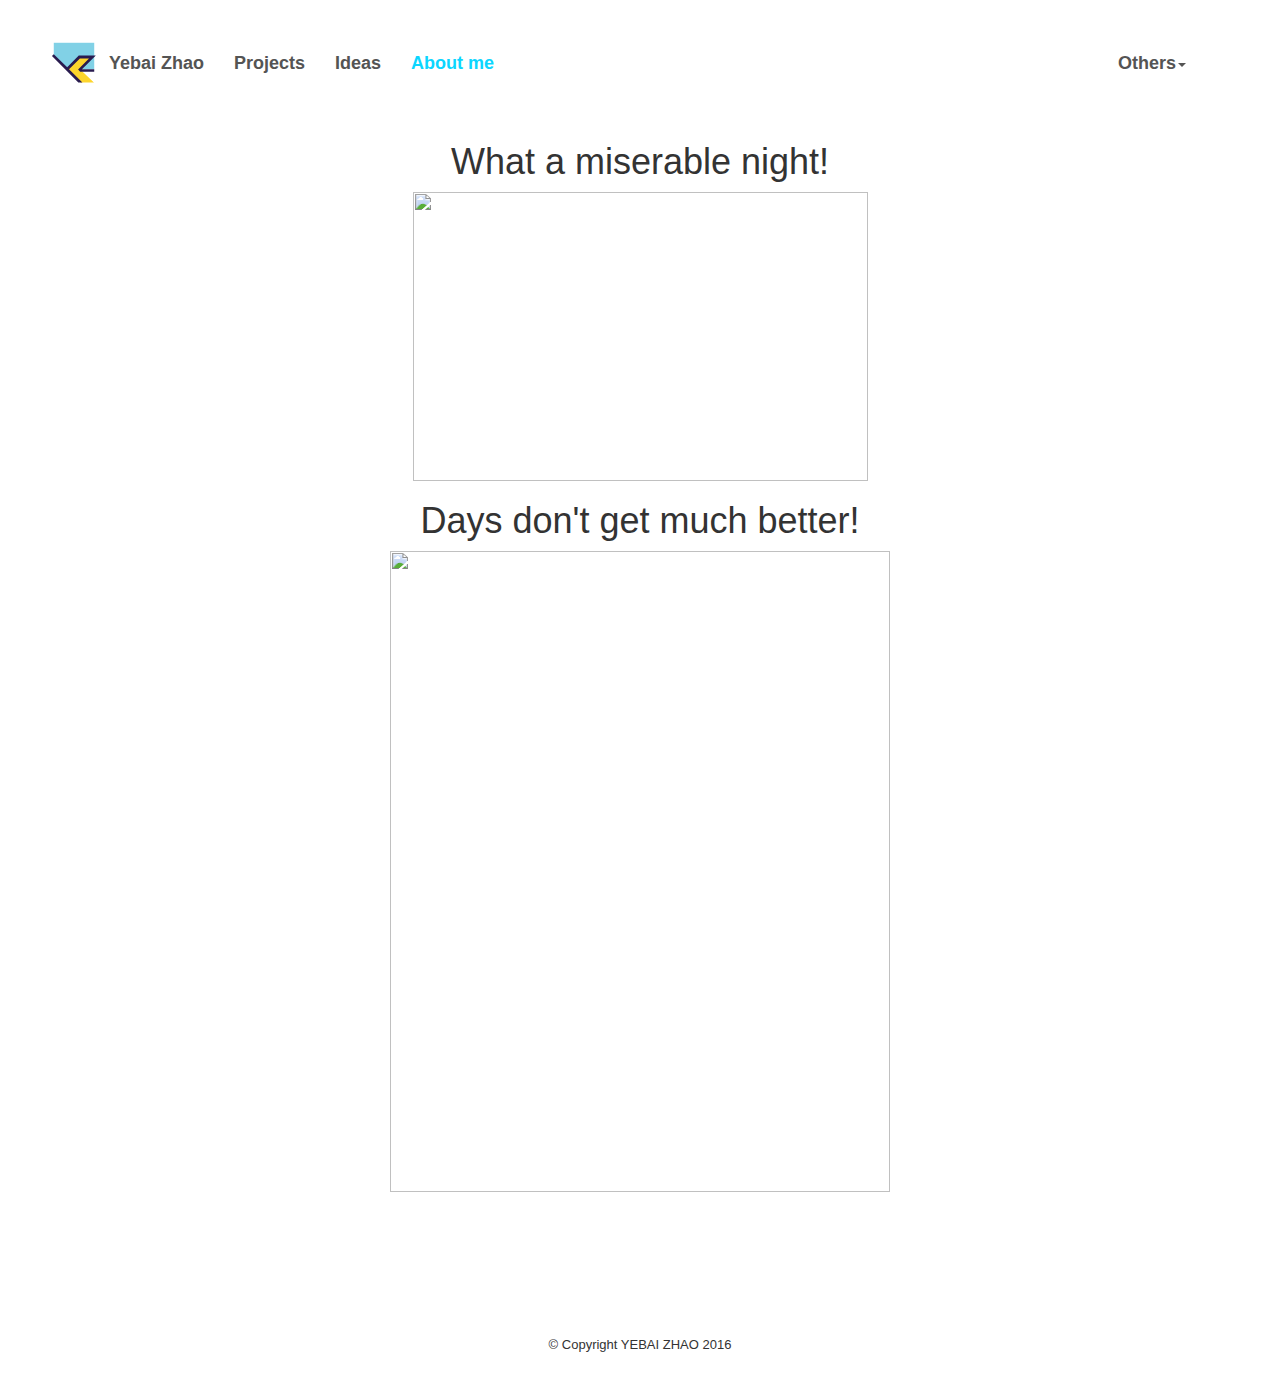
==== about.html @ ab5c1b92 "Update 4" ====
<!doctype html>
<html>
<head>
<meta charset="utf-8">
<meta http-equiv="X-UA-Compatible" content="IE=edge">
<meta name="viewport" content="width=device-width, initial-scale=1.0">
<title>Yebai - About</title>
<link rel="icon" href="images/icons/favicon.ico" />
<link href="css/bootstrap.css" rel="stylesheet" type="text/css">
<link href="css/styles_yz.css" rel="stylesheet" type="text/css">
<!-- HTML5 shim and Respond.js for IE8 support of HTML5 elements and media queries -->
<!-- WARNING: Respond.js doesn't work if you view the page via file:// -->
<!--[if lt IE 9]>
<script src="https://oss.maxcdn.com/html5shiv/3.7.2/html5shiv.min.js"></script>
<script src="https://oss.maxcdn.com/respond/1.4.2/respond.min.js"></script>
<![endif]-->
</head>

<body>
	<div> 
    	<div class="container-fluid" id="wrapper">
      	<nav class="navbar navbar-default">
  <div class="container-fluid">
    <!-- Brand and toggle get grouped for better mobile display -->
    <div class="navbar-header">
      <button type="button" class="navbar-toggle collapsed" data-toggle="collapse" data-target="#defaultNavbar1" aria-expanded="false"><span class="sr-only">Toggle navigation</span><span class="icon-bar"></span><span class="icon-bar"></span><span class="icon-bar"></span></button>
      <a class="navbar-brand" href="index.html">Yebai Zhao</a></div>
      
      
    <!-- Collect the nav links, forms, and other content for toggling -->
    <div class="collapse navbar-collapse" id="defaultNavbar1">
      <ul class="nav navbar-nav">
        <li><a href="projects.html">Projects</a></li>
        <li><a href="ideas.html">Ideas</a></li>
        <li class="active"><a href="about.html">About me</a></li>
        
      </ul>
	  <ul class="nav navbar-nav navbar-right">
        <li class="dropdown"><a href="#" class="dropdown-toggle" data-toggle="dropdown" role="button" aria-haspopup="true" aria-expanded="false">Others<span class="caret"></span></a>
          <ul class="dropdown-menu">
            <li><a href="#">Action</a></li>
            <li><a href="#">Another action</a></li>
            <li><a href="#">Something else here</a></li>
            <li role="separator" class="divider"></li>
            <li><a href="#">Separated link</a></li>
            <li role="separator" class="divider"></li>
            <li><a href="#">One more separated link</a></li>
          </ul>
        </li>
      </ul>
    </div>
    <!-- /.navbar-collapse -->
  </div>
  <!-- /.container-fluid -->
</nav>
        <article id="main">
        <h1>What a miserable night!</h1>
          <img src="images/ihavenoidea.jpg" width="455" height="289" alt=""/> 
          <p></p>
        <h1>Days don't get much better!</h1>
       	  <img src="images/why_it_works.jpg" width="500" height="641" alt=""/> </article>
      </div>
    </div>

<footer id="footer">&copy; Copyright YEBAI ZHAO	2016</footer>
<script src="js/jquery-1.11.3.min.js"></script>
<script src="js/bootstrap.js"></script>
</body>
</html>
---- css/styles_yz.css ----
@charset "UTF-8";
body{
	font-family:Gotham, "Helvetica Neue", Helvetica, Arial, sans-serif;
	font-size:large;
}
#wrapper {
	padding: 0 0 0 0;
}
#wrapper .navbar.navbar-default {
	font-weight: bolder;
}
.navbar, .navbar-default{/*other links on navbar*/
	padding: 3% 5% 0% 5%;
	border-width: 0px;
	border-radius: 0px;
	margin-bottom: 0px;
	background-color: #FFFFFF;
}
/*twbscolor generated code//////////////////////////////////////////////*/
.navbar-default {
  background-color: #ffffff;
  border-color: #ffffff;
}
.navbar-default .navbar-brand {
  color: #545454;
}
.navbar-default .navbar-brand:hover,
.navbar-default .navbar-brand:focus {
  color: #0BD6FF;
}
.navbar-default .navbar-text {
  color: #545454;
}
.navbar-default .navbar-nav > li > a {
  color: #545454;
}
.navbar-default .navbar-nav > li > a:hover,
.navbar-default .navbar-nav > li > a:focus {
  color: #0BD6FF;
}
.navbar-default .navbar-nav > li > .dropdown-menu {
  background-color: #ffffff;
}
.navbar-default .navbar-nav > li > .dropdown-menu > li > a {
  color: #545454;
}
.navbar-default .navbar-nav > li > .dropdown-menu > li > a:hover,
.navbar-default .navbar-nav > li > .dropdown-menu > li > a:focus {
  color: #0BD6FF;
  background-color: #ffffff;
}
.navbar-default .navbar-nav > li > .dropdown-menu > li > .divider {
  background-color: #ffffff;
}
.navbar-default .navbar-nav .open .dropdown-menu > .active > a,
.navbar-default .navbar-nav .open .dropdown-menu > .active > a:hover,
.navbar-default .navbar-nav .open .dropdown-menu > .active > a:focus {
  color: #0BD6FF;
  background-color: #ffffff;
}
.navbar-default .navbar-nav > .active > a,
.navbar-default .navbar-nav > .active > a:hover,
.navbar-default .navbar-nav > .active > a:focus {
  color: #0BD6FF;
  background-color: #ffffff;
}
.navbar-default .navbar-nav > .open > a,
.navbar-default .navbar-nav > .open > a:hover,
.navbar-default .navbar-nav > .open > a:focus {
  color: #0BD6FF;
  background-color: #ffffff;
}
.navbar-default .navbar-toggle {
  border-color: #ffffff;
}
.navbar-default .navbar-toggle:hover,
.navbar-default .navbar-toggle:focus {
  background-color: #ffffff;
}
.navbar-default .navbar-toggle .icon-bar {
  background-color: #545454;
}
.navbar-default .navbar-collapse,
.navbar-default .navbar-form {
  border-color: #545454;
}
.navbar-default .navbar-link {
  color: #545454;
}
.navbar-default .navbar-link:hover {
  color: #0BD6FF;
}
.navbar-brand {
	background-image: url(../images/icons/icon_bgwt-day-01.svg);
	background-repeat: no-repeat;
	background-size: 50px auto;
	padding-left: 60px;
	color: #0BD6FF;
}


/*There is a problem with the YebaiZhao default color above*/

#heroimage{
	position: relative;
}
#heroimage h1 {
	text-align: center;
	font-family: Segoe, "Segoe UI", "DejaVu Sans", "Trebuchet MS", Verdana, sans-serif;	
}


#main {
	width: 90%;
	max-width: 1199px;
	margin-left: auto;
	margin-right: auto;
	margin-top: 3em;
	margin-bottom: 3em;
	text-align:center;
}
#main h3 {
	font-size: xx-large;
}
#main .caption h3 {
	font-family: Segoe, "Segoe UI", "DejaVu Sans", "Trebuchet MS", Verdana, sans-serif;
	font-weight: bold;
	color: #007DCD;
	font-size: large;
}
#main hr {
    border: 0;
    height: 1px;
    background: #333;
    background-image: linear-gradient(to right, #ccc, #333, #ccc);
}

#main .thumbnail a{
	text-decoration: none;
} 	
#main .thumbnail a h3:hover, #main .thumbnail a p:hover{
	text-decoration: none;
	color: #05a9e6;
}

#footer {
	margin-top: 60px;
	padding-top: 30px;
	padding-bottom: 30px;
	text-align: center;
	font-size: small;
}
.image-fill {
	width: 100%;
}




@media (max-width: 767px) {
  .navbar-default .navbar-nav .open .dropdown-menu > li > a {
    color: #545454;
  }
  .navbar-default .navbar-nav .open .dropdown-menu > li > a:hover,
  .navbar-default .navbar-nav .open .dropdown-menu > li > a:focus {
    color: #0BD6FF;
  }
  .navbar-default .navbar-nav .open .dropdown-menu > .active > a,
  .navbar-default .navbar-nav .open .dropdown-menu > .active > a:hover,
  .navbar-default .navbar-nav .open .dropdown-menu > .active > a:focus {
    color: #0BD6FF;
    background-color: #ffffff;
  }
 
#heroimage h1 {
	font-size: 2em;
}
}


@media (min-width:768px) and (max-height:1199px){
#heroimage h1 {
	font-size: 2.5 em;
}
}

@media (min-width:1200px){
	#heroimage h1 {
	font-size: 3em;
}
}
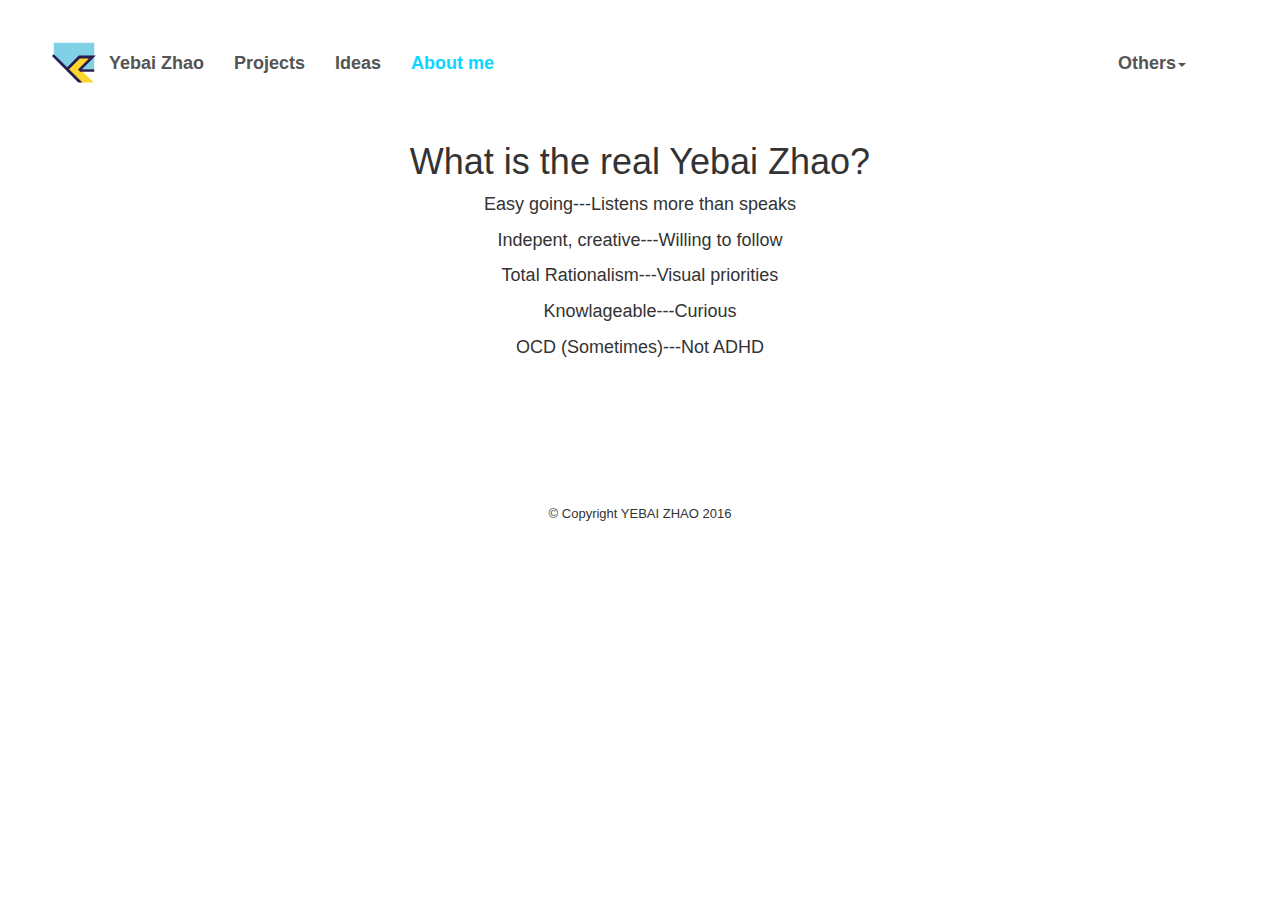
==== commit bd6eccd6: "Update 5" ====
--- a/about.html
+++ b/about.html
@@ -54,11 +54,14 @@
   <!-- /.container-fluid -->
 </nav>
         <article id="main">
-        <h1>What a miserable night!</h1>
-          <img src="images/ihavenoidea.jpg" width="455" height="289" alt=""/> 
+        <h1>What is the real Yebai Zhao?</h1>
+          <p>Easy going---Listens more than speaks</p>
+          <p>Indepent, creative---Willing to follow</p>
+          <p>Total Rationalism---Visual priorities</p>
+          <p>Knowlageable---Curious</p>
+          <p>OCD (Sometimes)---Not ADHD</p>
           <p></p>
-        <h1>Days don't get much better!</h1>
-       	  <img src="images/why_it_works.jpg" width="500" height="641" alt=""/> </article>
+		</article>
       </div>
     </div>
 
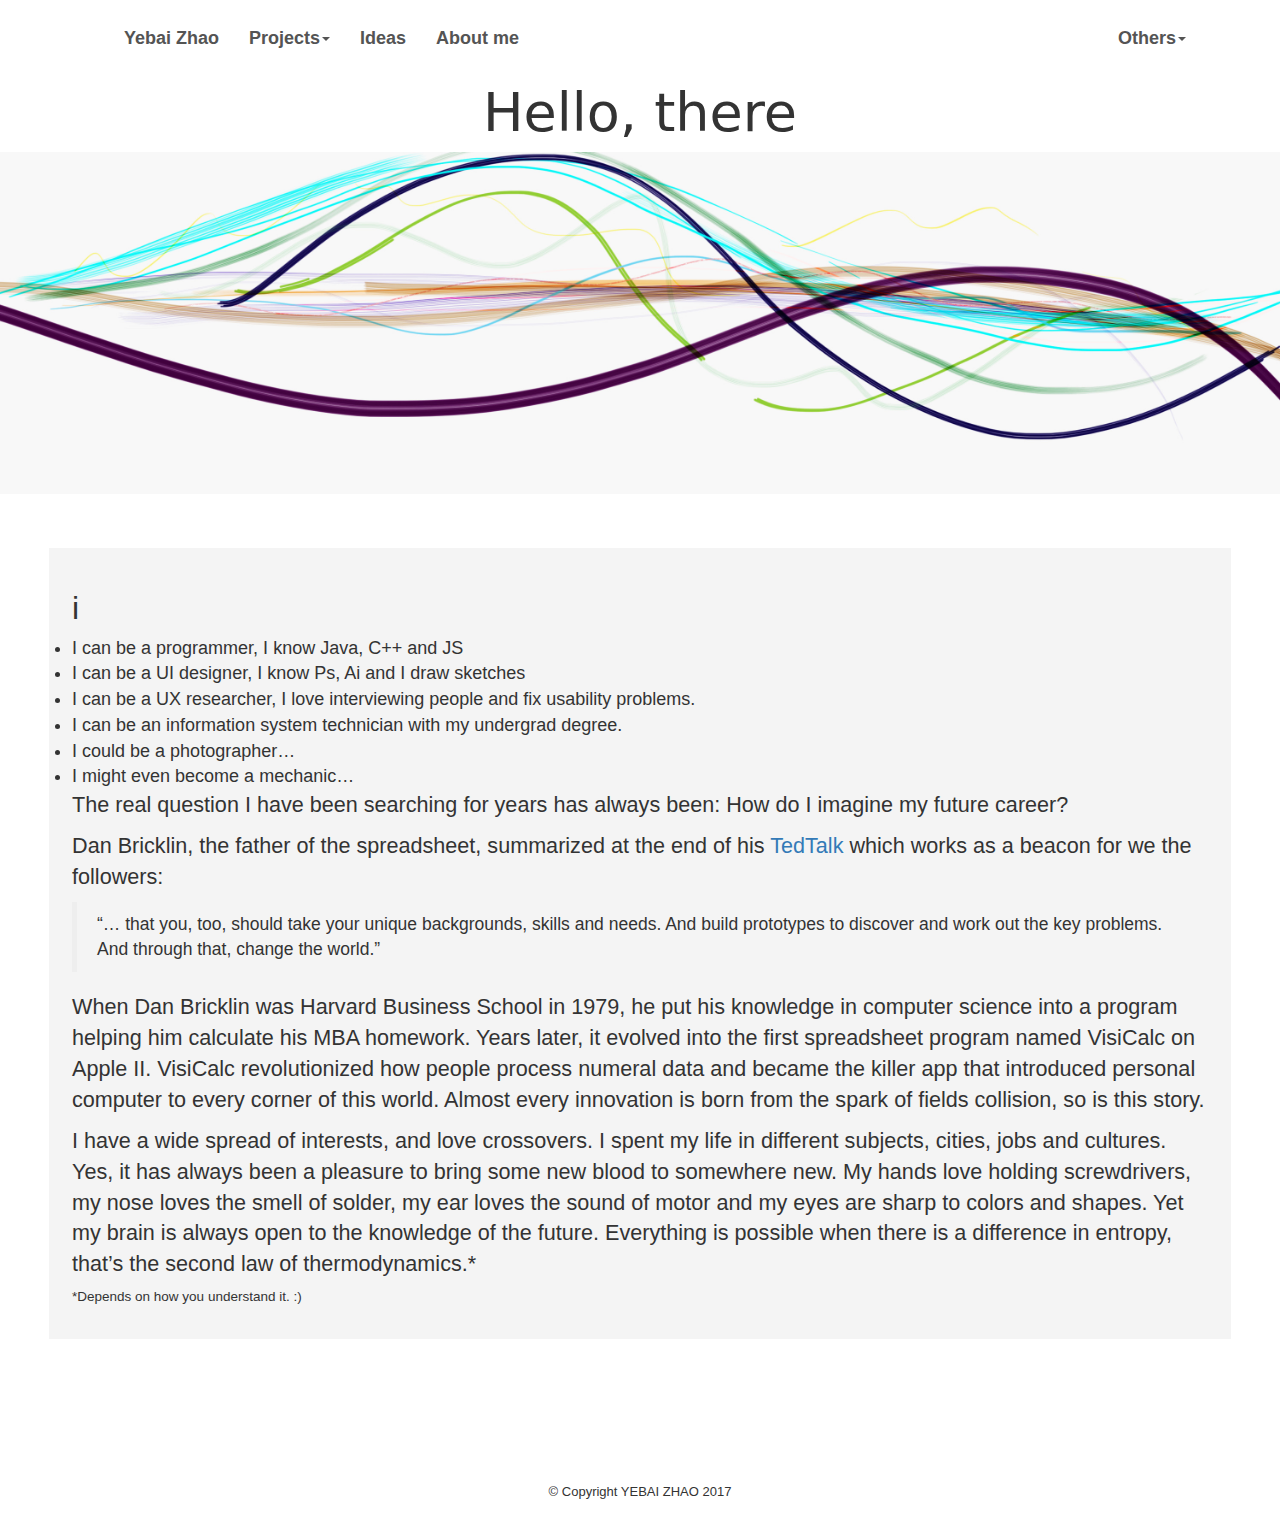
==== commit b99bc41a: "Update 0.8" ====
--- a/about.html
+++ b/about.html
@@ -4,6 +4,7 @@
 <meta charset="utf-8">
 <meta http-equiv="X-UA-Compatible" content="IE=edge">
 <meta name="viewport" content="width=device-width, initial-scale=1.0">
+<meta name="description" content="Some words about who I am.">
 <title>Yebai - About</title>
 <link rel="icon" href="images/icons/favicon.ico" />
 <link href="css/bootstrap.css" rel="stylesheet" type="text/css">
@@ -17,56 +18,73 @@
 </head>
 
 <body>
-	<div> 
-    	<div class="container-fluid" id="wrapper">
-      	<nav class="navbar navbar-default">
-  <div class="container-fluid">
-    <!-- Brand and toggle get grouped for better mobile display -->
-    <div class="navbar-header">
-      <button type="button" class="navbar-toggle collapsed" data-toggle="collapse" data-target="#defaultNavbar1" aria-expanded="false"><span class="sr-only">Toggle navigation</span><span class="icon-bar"></span><span class="icon-bar"></span><span class="icon-bar"></span></button>
-      <a class="navbar-brand" href="index.html">Yebai Zhao</a></div>
-      
-      
-    <!-- Collect the nav links, forms, and other content for toggling -->
-    <div class="collapse navbar-collapse" id="defaultNavbar1">
-      <ul class="nav navbar-nav">
-        <li><a href="projects.html">Projects</a></li>
-        <li><a href="ideas.html">Ideas</a></li>
-        <li class="active"><a href="about.html">About me</a></li>
+<div>
+  <div class="container-fluid" id="wrapper">
+    <nav class="navbar navbar-default">
+      <div class="container-fluid"> 
+        <!-- Brand and toggle get grouped for better mobile display -->
         
-      </ul>
-	  <ul class="nav navbar-nav navbar-right">
-        <li class="dropdown"><a href="#" class="dropdown-toggle" data-toggle="dropdown" role="button" aria-haspopup="true" aria-expanded="false">Others<span class="caret"></span></a>
-          <ul class="dropdown-menu">
-            <li><a href="#">Action</a></li>
-            <li><a href="#">Another action</a></li>
-            <li><a href="#">Something else here</a></li>
-            <li role="separator" class="divider"></li>
-            <li><a href="#">Separated link</a></li>
-            <li role="separator" class="divider"></li>
-            <li><a href="#">One more separated link</a></li>
+        <div class="navbar-header">
+          <button type="button" class="navbar-toggle collapsed" data-toggle="collapse" data-target="#defaultNavbar1" aria-expanded="false"><span class="sr-only">Toggle navigation</span><span class="icon-bar"></span><span class="icon-bar"></span><span class="icon-bar"></span></button>
+          <a href="index.html" class="navbar-brand">Yebai Zhao</a></div>
+        <!-- Collect the nav links, forms, and other content for toggling -->
+        <div class="collapse navbar-collapse" id="defaultNavbar1">
+        <ul class="nav navbar-nav">
+          <li class="dropdown"><a href="#" class="dropdown-toggle" data-toggle="dropdown" role="button" aria-haspopup="true" aria-expanded="false">Projects<span class="caret"></span></a>
+            <ul class="dropdown-menu">
+              <li><a href="projects.html#airbeats">AirBeats</a></li>
+              <li><a href="projects.html#Usability Testing">Usability Testing</a></li>
+              <li><a href="projects.html#clock240">Clock240</a></li>
+              <li><a href="projects.html#Liquid Display">Liquid Display</a></li>
+              <li><a href="projects.html#epicenter">EpicCenter</a></li>
+            </ul>
+          </li>
+          <li><a href="ideas.html">Ideas</a></li>
+          <li><a href="about.html">About me</a></li>
+        </ul>
+          <ul class="nav navbar-nav navbar-right">
+            <li class="dropdown"><a href="#" class="dropdown-toggle" data-toggle="dropdown" role="button" aria-haspopup="true" aria-expanded="false">Others<span class="caret"></span></a>
+              <ul class="dropdown-menu">
+                <li><a href="#">Fun Stuff</a></li>
+                <li><a href="files/Yebai_Resume v5.pdf">Download Resume</a></li>
+                <li role="separator" class="divider"></li>
+                <li><a href="friends.html">Friendly Links</a></li>
+              </ul>
+            </li>
           </ul>
-        </li>
-      </ul>
+        </div>
+        <!-- /.navbar-collapse --> 
+      </div>
+      <!-- /.container-fluid --> 
+    </nav>
+    <div class="container-fluid">
+      <div class="row" id="heroimage">
+        <h1>Hello, there</h1>
+        <img src="images/wave.jpg" class="img-responsive" alt="welcome image"> </div>
     </div>
-    <!-- /.navbar-collapse -->
+    <div id="main">
+      <article id="articleStyle">
+        <div class="row">
+          <h3>i</h3>
+          <li>I can be a programmer, I know Java, C++ and JS</li>
+          <li>I can be a UI designer, I know Ps, Ai and I draw sketches</li>
+          <li>I can be a UX researcher, I love interviewing people and fix usability problems.</li>
+          <li>I can be an information system technician with my undergrad degree.</li>
+          <li>I could be a photographer…</li>
+          <li>I might even become a mechanic…</li>
+          <p>The real question I have been searching for years has always been: How do I imagine my future career?</p>
+          <p>Dan Bricklin, the father of the spreadsheet, summarized at the end of his <a href="https://www.ted.com/talks/dan_bricklin_meet_the_inventor_of_the_electronic_spreadsheet">TedTalk</a> which works as a beacon for we the followers:</p>
+          <blockquote>“… that you, too, should take your unique backgrounds, skills and needs. And build prototypes to discover and work out the key problems.  And through that, change the world.” </blockquote>
+          <p>When Dan Bricklin was Harvard Business School in 1979, he put his knowledge in computer science into a program helping him calculate his MBA homework. Years later, it evolved into the first spreadsheet program named VisiCalc on Apple II. VisiCalc revolutionized how people process numeral data and became the killer app that introduced personal computer to every corner of this world. Almost every innovation is born from the spark of fields collision, so is this story.</p>
+          <p> I have a wide spread of interests, and love crossovers. I spent my life in different subjects, cities, jobs and cultures. Yes, it has always been a pleasure to bring some new blood to somewhere new. My hands love holding screwdrivers, my nose loves the smell of solder, my ear loves the sound of motor and my eyes are sharp to colors and shapes. Yet my brain is always open to the knowledge of the future. Everything is possible when there is a difference in entropy, that’s the second law of thermodynamics.*</p>
+			<sup> *Depends on how you understand it. :)</sup>
+        </div>
+      </article>
+    </div>
   </div>
-  <!-- /.container-fluid -->
-</nav>
-        <article id="main">
-        <h1>What is the real Yebai Zhao?</h1>
-          <p>Easy going---Listens more than speaks</p>
-          <p>Indepent, creative---Willing to follow</p>
-          <p>Total Rationalism---Visual priorities</p>
-          <p>Knowlageable---Curious</p>
-          <p>OCD (Sometimes)---Not ADHD</p>
-          <p></p>
-		</article>
-      </div>
-    </div>
-
-<footer id="footer">&copy; Copyright YEBAI ZHAO	2016</footer>
-<script src="js/jquery-1.11.3.min.js"></script>
+</div>
+<footer id="footer">&copy; Copyright YEBAI ZHAO	2017</footer>
+<script src="js/jquery-1.11.3.min.js"></script> 
 <script src="js/bootstrap.js"></script>
 </body>
 </html>
--- a/css/styles_yz.css
+++ b/css/styles_yz.css
@@ -10,12 +10,15 @@
 	font-weight: bolder;
 }
 .navbar, .navbar-default{/*other links on navbar*/
-	padding: 3% 5% 0% 5%;
+	padding: 1% 5% 0% 5%;
 	border-width: 0px;
 	border-radius: 0px;
 	margin-bottom: 0px;
 	background-color: #FFFFFF;
-}
+	z-index: 1;
+}
+
+
 /*twbscolor generated code//////////////////////////////////////////////*/
 .navbar-default {
   background-color: #ffffff;
@@ -84,6 +87,7 @@
 .navbar-default .navbar-form {
   border-color: #545454;
 }
+
 .navbar-default .navbar-link {
   color: #545454;
 }
@@ -91,7 +95,7 @@
   color: #0BD6FF;
 }
 .navbar-brand {
-	background-image: url(../images/icons/icon_bgwt-day-01.svg);
+	background-image: url(../images/icons/icon.svg);
 	background-repeat: no-repeat;
 	background-size: 50px auto;
 	padding-left: 60px;
@@ -99,7 +103,7 @@
 }
 
 
-/*There is a problem with the YebaiZhao default color above*/
+
 
 #heroimage{
 	position: relative;
@@ -112,7 +116,7 @@
 
 #main {
 	width: 90%;
-	max-width: 1199px;
+	max-width: 1250px;
 	margin-left: auto;
 	margin-right: auto;
 	margin-top: 3em;
@@ -122,12 +126,23 @@
 #main h3 {
 	font-size: xx-large;
 }
+#main  h2  {
+	font-weight: bold;
+	font-family: Segoe, "Segoe UI", "DejaVu Sans", "Trebuchet MS", Verdana, sans-serif;
+	font-size: 2em;
+	color: #613FBB;
+}
 #main .caption h3 {
 	font-family: Segoe, "Segoe UI", "DejaVu Sans", "Trebuchet MS", Verdana, sans-serif;
 	font-weight: bold;
 	color: #007DCD;
 	font-size: large;
 }
+#main p {
+	font-size: 1.2em;
+	text-align: left;	
+}
+
 #main hr {
     border: 0;
     height: 1px;
@@ -137,12 +152,12 @@
 
 #main .thumbnail a{
 	text-decoration: none;
+	font-size: small;
 } 	
 #main .thumbnail a h3:hover, #main .thumbnail a p:hover{
 	text-decoration: none;
 	color: #05a9e6;
 }
-
 #footer {
 	margin-top: 60px;
 	padding-top: 30px;
@@ -154,6 +169,23 @@
 	width: 100%;
 }
 
+#main .projectHeader {
+	text-align: left;
+}
+#main  .row  {
+	padding: 2%;
+	background-color: #F4F4F4;
+}
+#main #articleStyle  {
+	text-align: left;
+}
+
+
+
+
+
+
+
 
 
 
@@ -161,6 +193,8 @@
   .navbar-default .navbar-nav .open .dropdown-menu > li > a {
     color: #545454;
   }
+
+
   .navbar-default .navbar-nav .open .dropdown-menu > li > a:hover,
   .navbar-default .navbar-nav .open .dropdown-menu > li > a:focus {
     color: #0BD6FF;
@@ -189,3 +223,11 @@
 	font-size: 3em;
 }
 }
+
+  .affix {
+      top: 50;
+      width: 100%;
+  }
+  .affix + .container-fluid {
+      padding-top: 70px;
+  }
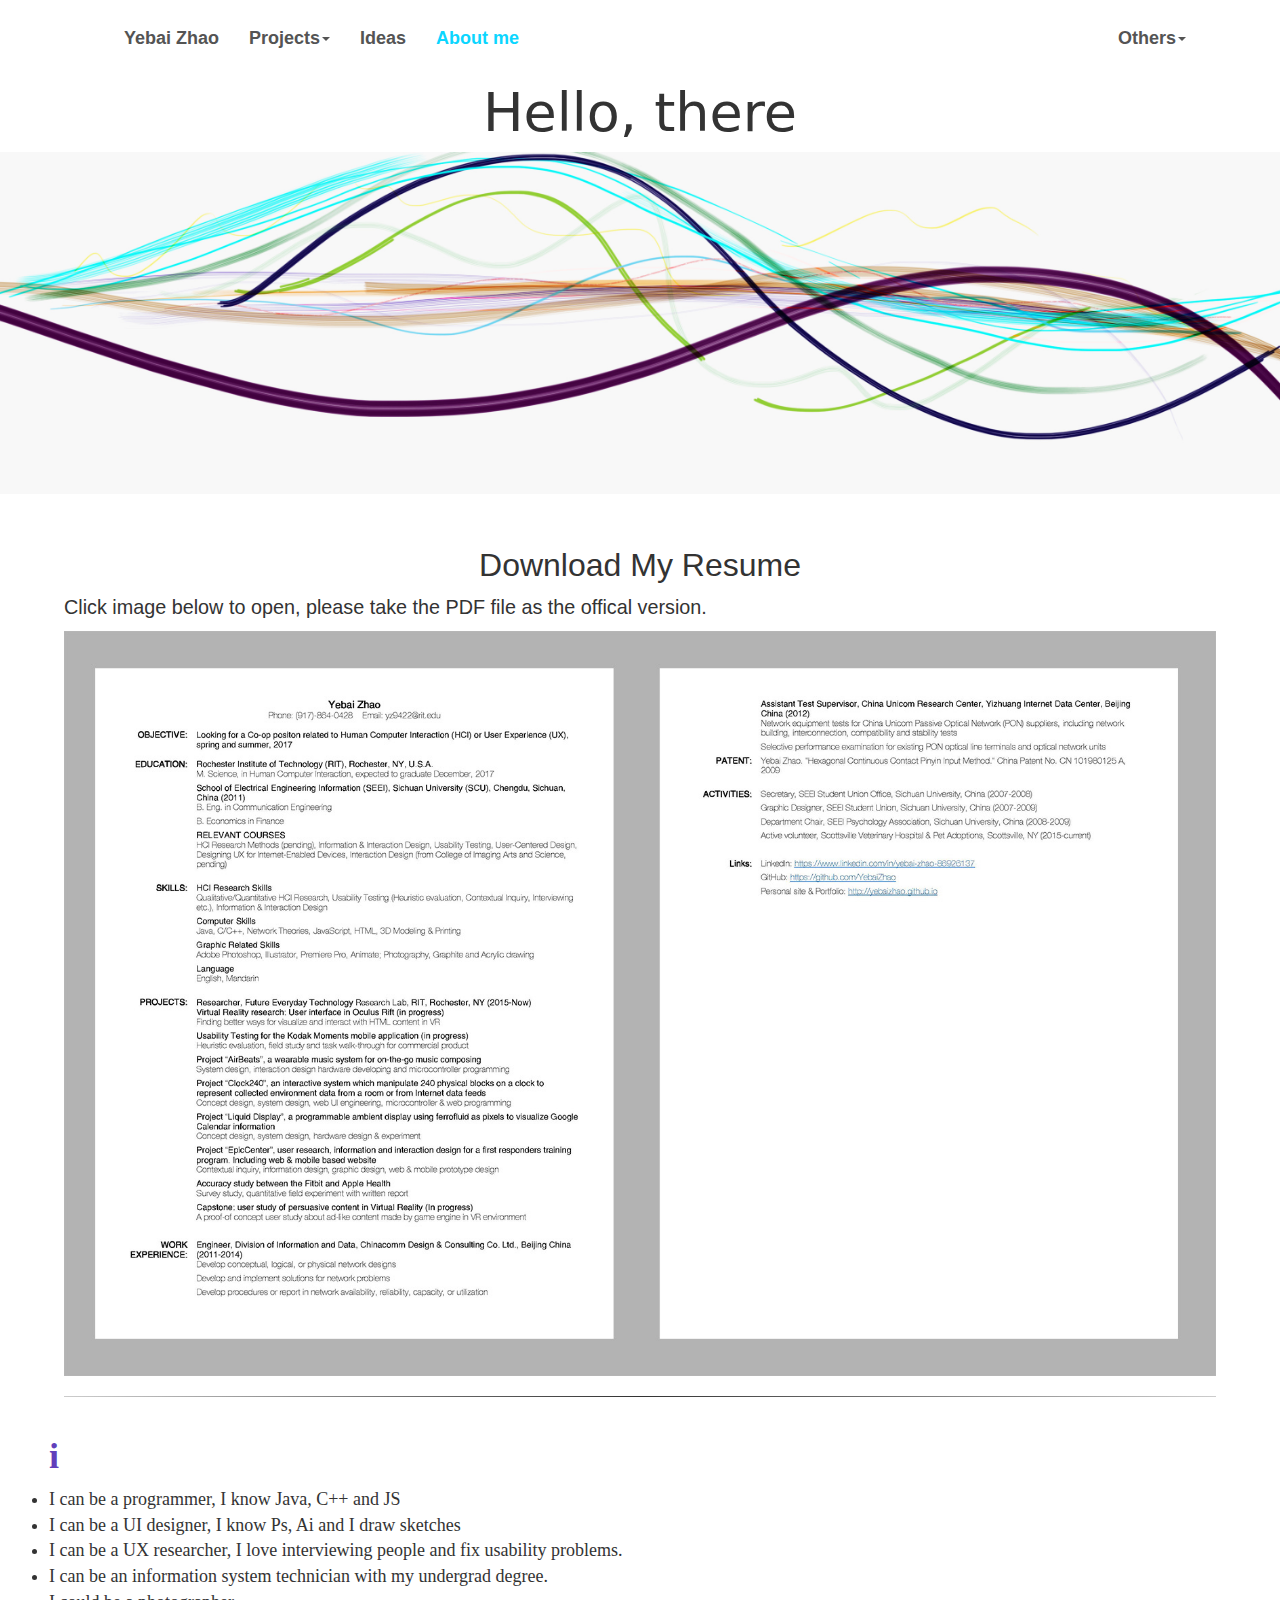
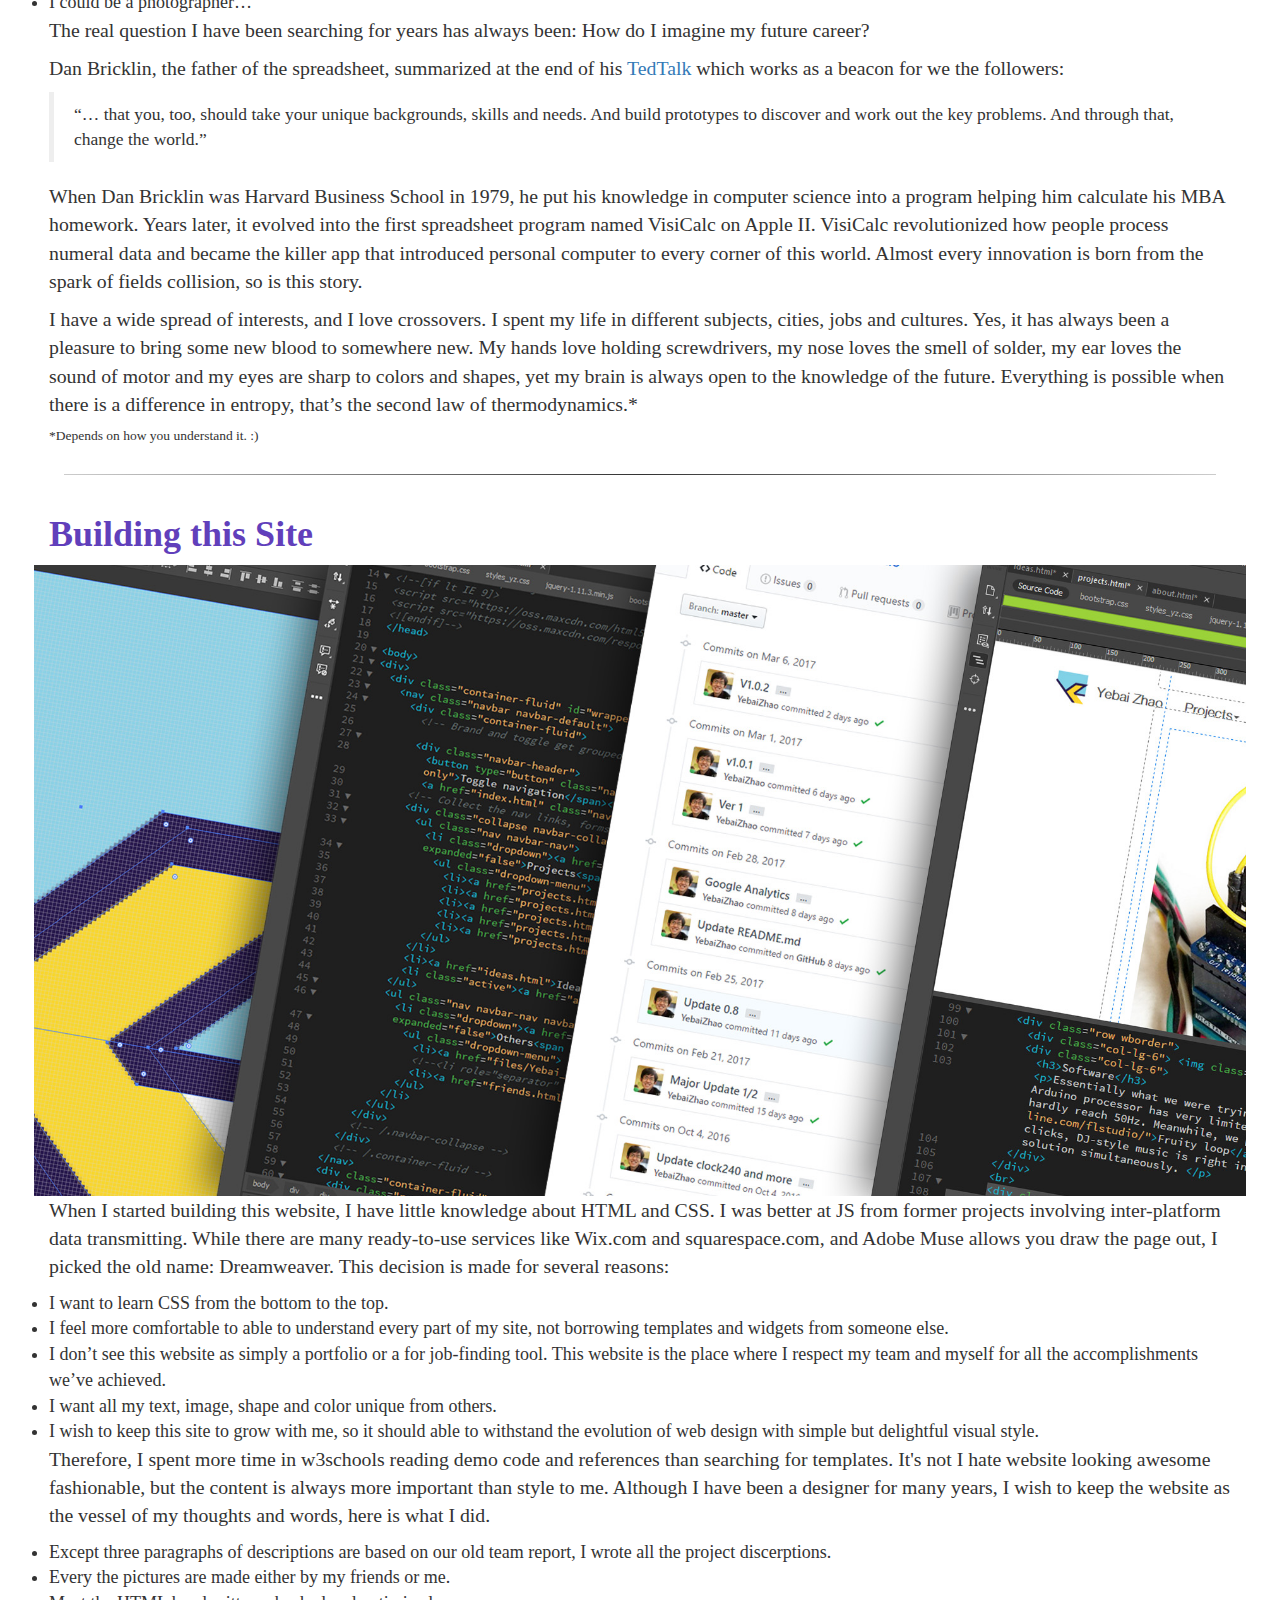
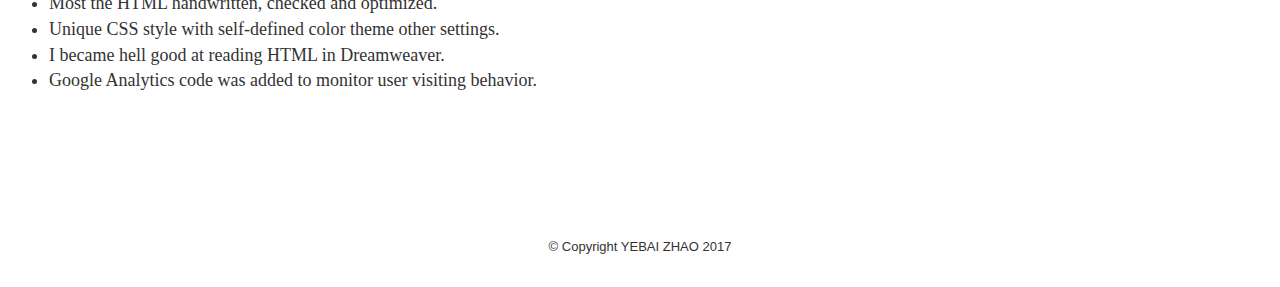
==== commit a54463e5: "V1.0.3" ====
--- a/about.html
+++ b/about.html
@@ -29,25 +29,24 @@
           <a href="index.html" class="navbar-brand">Yebai Zhao</a></div>
         <!-- Collect the nav links, forms, and other content for toggling -->
         <div class="collapse navbar-collapse" id="defaultNavbar1">
-        <ul class="nav navbar-nav">
-          <li class="dropdown"><a href="#" class="dropdown-toggle" data-toggle="dropdown" role="button" aria-haspopup="true" aria-expanded="false">Projects<span class="caret"></span></a>
-            <ul class="dropdown-menu">
-              <li><a href="projects.html#airbeats">AirBeats</a></li>
-              <li><a href="projects.html#Usability Testing">Usability Testing</a></li>
-              <li><a href="projects.html#clock240">Clock240</a></li>
-              <li><a href="projects.html#Liquid Display">Liquid Display</a></li>
-              <li><a href="projects.html#epicenter">EpicCenter</a></li>
-            </ul>
-          </li>
-          <li><a href="ideas.html">Ideas</a></li>
-          <li><a href="about.html">About me</a></li>
-        </ul>
+          <ul class="nav navbar-nav">
+            <li class="dropdown"><a href="#" class="dropdown-toggle" data-toggle="dropdown" role="button" aria-haspopup="true" aria-expanded="false">Projects<span class="caret"></span></a>
+              <ul class="dropdown-menu">
+                <li><a href="projects.html#airbeats">AirBeats</a></li>
+                <li><a href="projects.html#Usability Testing">Usability Testing</a></li>
+                <li><a href="projects.html#clock240">Clock240</a></li>
+                <li><a href="projects.html#Liquid Display">Liquid Display</a></li>
+                <li><a href="projects.html#epicenter">EpicCenter</a></li>
+              </ul>
+            </li>
+            <li><a href="ideas.html">Ideas</a></li>
+            <li class="active"><a href="about.html">About me</a></li>
+          </ul>
           <ul class="nav navbar-nav navbar-right">
             <li class="dropdown"><a href="#" class="dropdown-toggle" data-toggle="dropdown" role="button" aria-haspopup="true" aria-expanded="false">Others<span class="caret"></span></a>
               <ul class="dropdown-menu">
-                <li><a href="#">Fun Stuff</a></li>
                 <li><a href="files/Yebai_Resume v5.pdf">Download Resume</a></li>
-                <li role="separator" class="divider"></li>
+                <!--<li role="separator" class="divider"></li> -->
                 <li><a href="friends.html">Friendly Links</a></li>
               </ul>
             </li>
@@ -63,28 +62,55 @@
         <img src="images/wave.jpg" class="img-responsive" alt="welcome image"> </div>
     </div>
     <div id="main">
-      <article id="articleStyle">
+      <section id="resumeInAbout">
+        <h3>Download My Resume</h3>
+        <p>Click image below to open, please take the PDF file as the offical version.</p>
+        <a href="files/Yebai_Resume v5.pdf"> <img src="images/resume_cover.jpg" class="img-responsive" > </a> 
+      </section>
+      <hr>
+      <section class="articleStyle" id="monologue">
         <div class="row">
-          <h3>i</h3>
+          <h2>i</h2>
           <li>I can be a programmer, I know Java, C++ and JS</li>
           <li>I can be a UI designer, I know Ps, Ai and I draw sketches</li>
           <li>I can be a UX researcher, I love interviewing people and fix usability problems.</li>
           <li>I can be an information system technician with my undergrad degree.</li>
           <li>I could be a photographer…</li>
-          <li>I might even become a mechanic…</li>
           <p>The real question I have been searching for years has always been: How do I imagine my future career?</p>
           <p>Dan Bricklin, the father of the spreadsheet, summarized at the end of his <a href="https://www.ted.com/talks/dan_bricklin_meet_the_inventor_of_the_electronic_spreadsheet">TedTalk</a> which works as a beacon for we the followers:</p>
           <blockquote>“… that you, too, should take your unique backgrounds, skills and needs. And build prototypes to discover and work out the key problems.  And through that, change the world.” </blockquote>
           <p>When Dan Bricklin was Harvard Business School in 1979, he put his knowledge in computer science into a program helping him calculate his MBA homework. Years later, it evolved into the first spreadsheet program named VisiCalc on Apple II. VisiCalc revolutionized how people process numeral data and became the killer app that introduced personal computer to every corner of this world. Almost every innovation is born from the spark of fields collision, so is this story.</p>
-          <p> I have a wide spread of interests, and love crossovers. I spent my life in different subjects, cities, jobs and cultures. Yes, it has always been a pleasure to bring some new blood to somewhere new. My hands love holding screwdrivers, my nose loves the smell of solder, my ear loves the sound of motor and my eyes are sharp to colors and shapes. Yet my brain is always open to the knowledge of the future. Everything is possible when there is a difference in entropy, that’s the second law of thermodynamics.*</p>
-			<sup> *Depends on how you understand it. :)</sup>
+          <p> I have a wide spread of interests, and I love crossovers. I spent my life in different subjects, cities, jobs and cultures. Yes, it has always been a pleasure to bring some new blood to somewhere new. My hands love holding screwdrivers, my nose loves the smell of solder, my ear loves the sound of motor and my eyes are sharp to colors and shapes, yet my brain is always open to the knowledge of the future. Everything is possible when there is a difference in entropy, that’s the second law of thermodynamics.*</p>
+          <sup> *Depends on how you understand it. :)</sup> </div>
+      </section>
+      <hr>
+      <section class="articleStyle" id="siteBuilding">
+        <div class="row">
+            <h2>Building this Site</h2>
+            <div class="row">
+              <img src="images/about/siteBuilding.jpg" class="img-responsive">
+		    </div>
+            <p>When I started building this website, I have little knowledge about HTML and CSS. I was better at JS from former projects involving inter-platform data transmitting. While there are many ready-to-use services like Wix.com and squarespace.com, and Adobe Muse allows you draw the page out, I picked the old name: Dreamweaver. This decision is made for several reasons:</p>
+            <li>I want to learn CSS from the bottom to the top.</li>
+            <li>I feel more comfortable to able to understand every part of my site, not borrowing templates and widgets from someone else.</li>
+            <li>I don’t see this website as simply a portfolio or a for job-finding tool. This website is the place where I respect my team and myself for all the accomplishments we’ve achieved. </li>
+            <li>I want all my text, image, shape and color unique from others.</li>
+            <li>I wish to keep this site to grow with me, so it should able to withstand the evolution of web design with simple but delightful visual style.</li>
+            <p>Therefore, I spent more time in w3schools reading demo code and references than searching for templates. It's not I hate website looking awesome fashionable, but the content is always more important than style to me. Although I have been a designer for many years, I wish to keep the website as the vessel of my thoughts and words, here is what I did.</p>
+            <li>Except three paragraphs of descriptions are based on our old team report, I wrote all the project discerptions.</li>
+            <li>Every the pictures are made either by my friends or me.</li>
+            <li>Most the HTML handwritten, checked and optimized.</li>
+            <li>Unique CSS style with self-defined color theme other settings.</li>
+            <li>I became hell good at reading HTML in Dreamweaver.</li>	
+			<li>Google Analytics code was added to monitor user visiting behavior.</li>
         </div>
-      </article>
+      </section>
     </div>
   </div>
 </div>
 <footer id="footer">&copy; Copyright YEBAI ZHAO	2017</footer>
 <script src="js/jquery-1.11.3.min.js"></script> 
-<script src="js/bootstrap.js"></script>
+<script src="js/bootstrap.js"></script> 
+<script src="js/googleAnalytics.js"></script>
 </body>
 </html>
--- a/css/styles_yz.css
+++ b/css/styles_yz.css
@@ -126,7 +126,7 @@
 #main h3 {
 	font-size: xx-large;
 }
-#main  h2  {
+#main h2  {
 	font-weight: bold;
 	font-family: Segoe, "Segoe UI", "DejaVu Sans", "Trebuchet MS", Verdana, sans-serif;
 	font-size: 2em;
@@ -139,7 +139,7 @@
 	font-size: large;
 }
 #main p {
-	font-size: 1.2em;
+	font-size: 1.1em;
 	text-align: left;	
 }
 
@@ -149,7 +149,14 @@
     background: #333;
     background-image: linear-gradient(to right, #ccc, #333, #ccc);
 }
-
+#main .thumbnail {
+	border-radius: 0px;
+	padding: 2px;
+	margin-top: 0px;
+	margin-left: 0px;
+	margin-right: 0px;
+	margin-bottom: 25px;
+}
 #main .thumbnail a{
 	text-decoration: none;
 	font-size: small;
@@ -172,11 +179,18 @@
 #main .projectHeader {
 	text-align: left;
 }
-#main  .row  {
+#main .wborder {
 	padding: 2%;
-	background-color: #F4F4F4;
-}
-#main #articleStyle  {
+	border: thin solid #F0F0F0;
+	
+}
+/*Articles use Serif font*/
+#main .articleStyle,  #main .articheStyle h1, #main .articleStyle h2{
+	font-family:Georgia, "Hoefler Text", "Liberation Serif", Times, "Times New Roman", "serif";
+	text-align: left;
+	
+}
+#friends{
 	text-align: left;
 }
 
@@ -225,7 +239,6 @@
 }
 
   .affix {
-      top: 50;
       width: 100%;
   }
   .affix + .container-fluid {
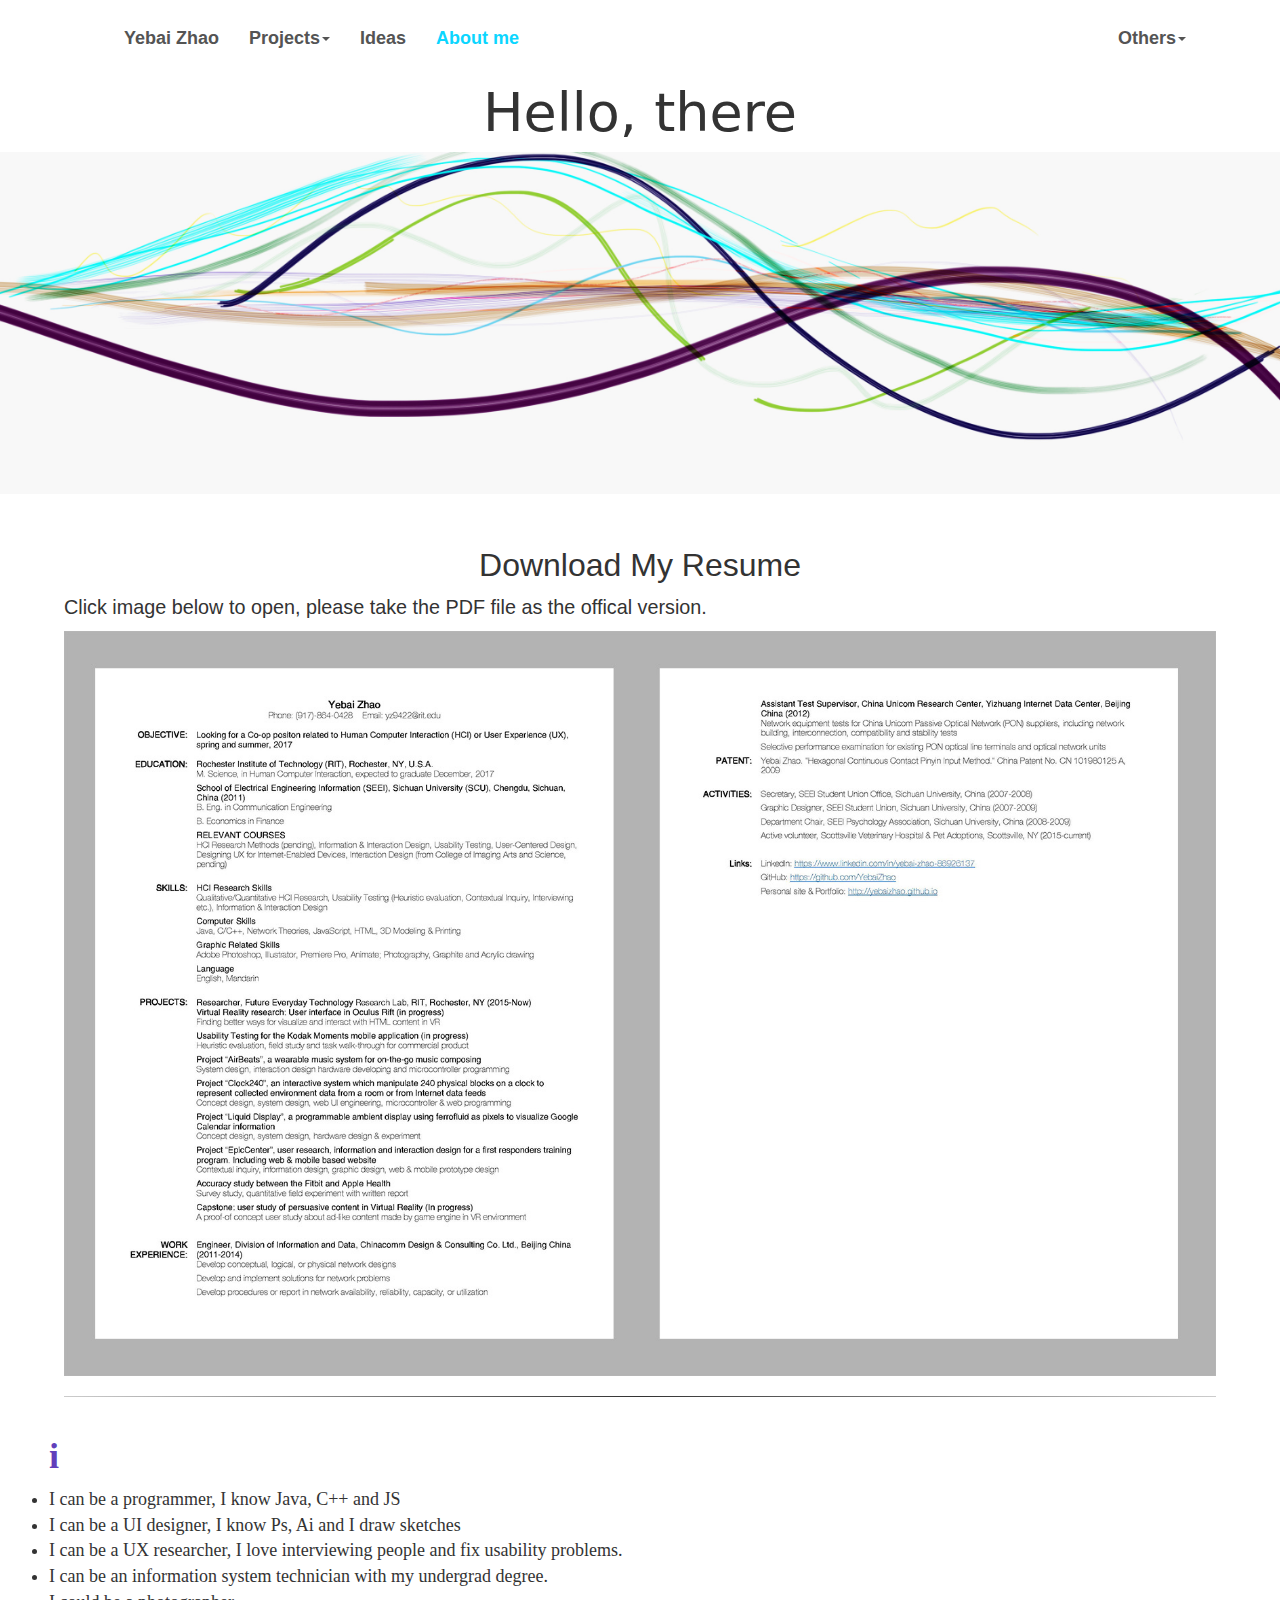
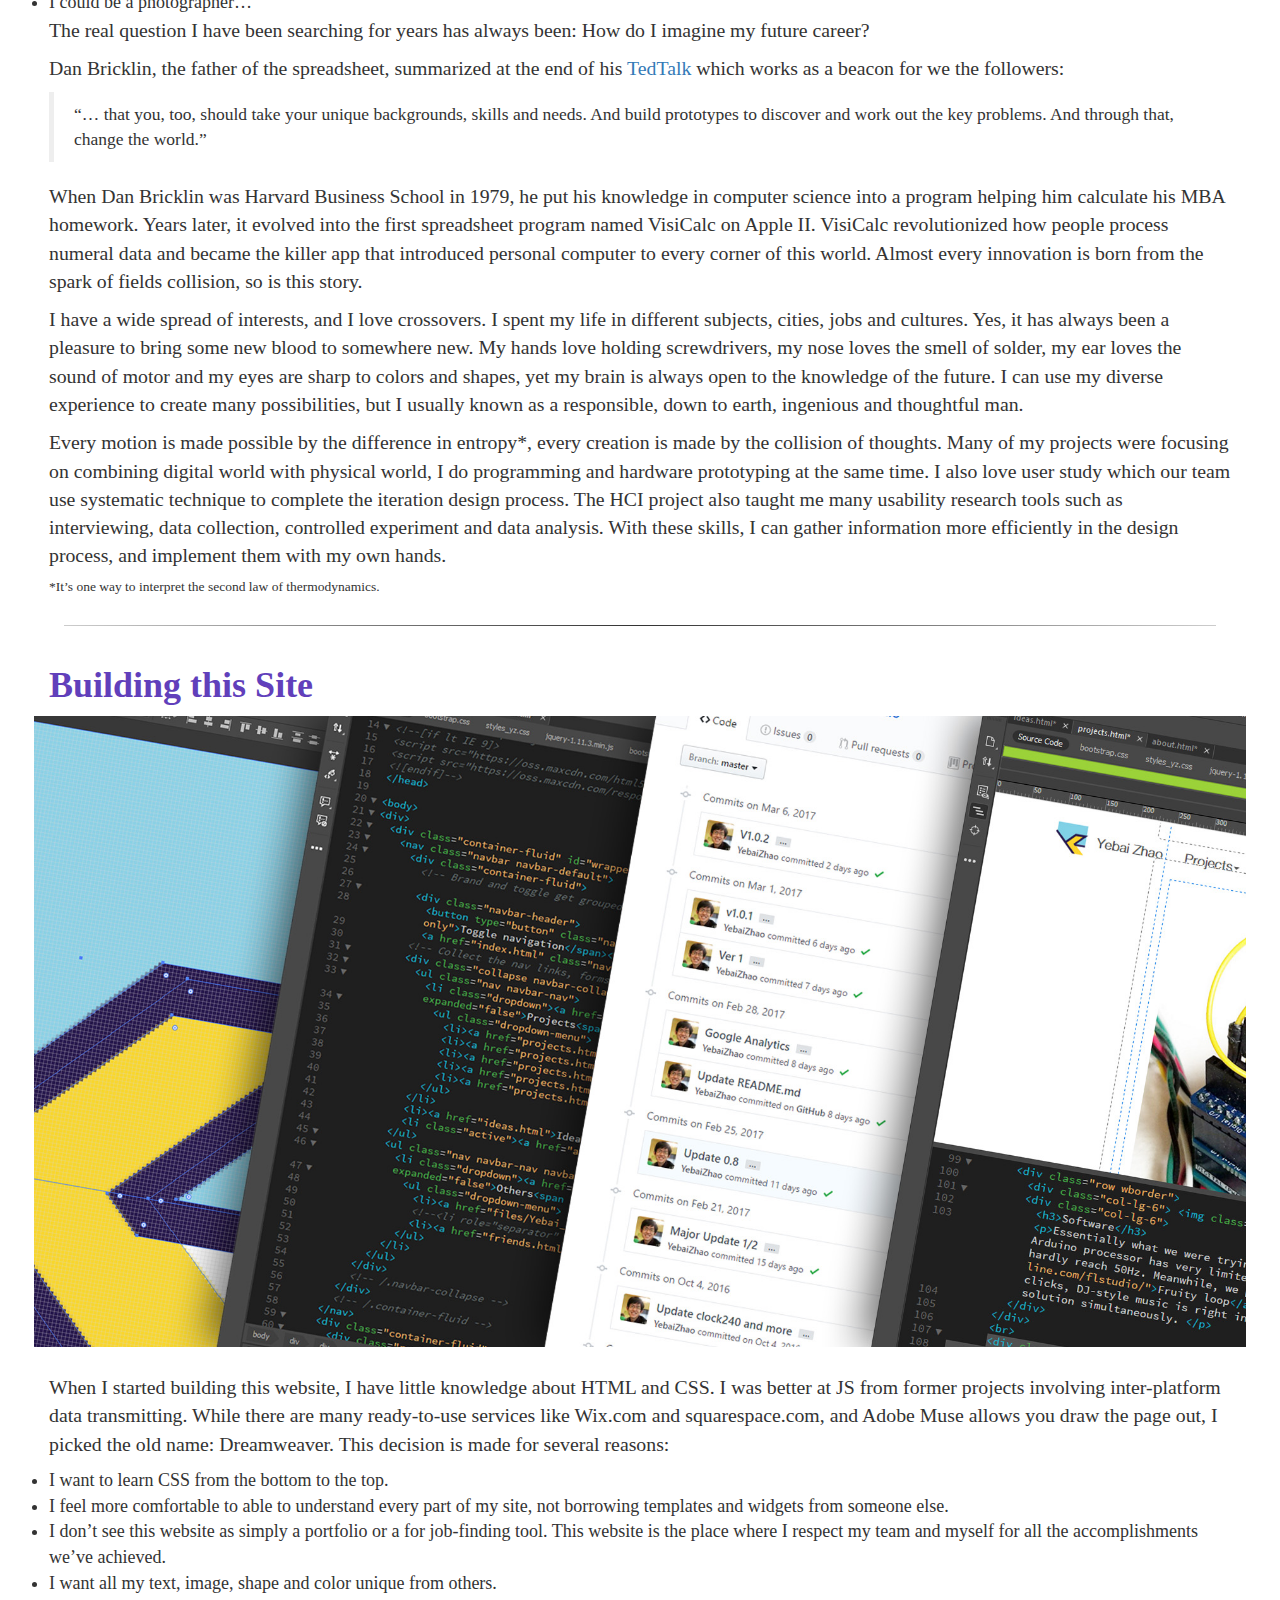
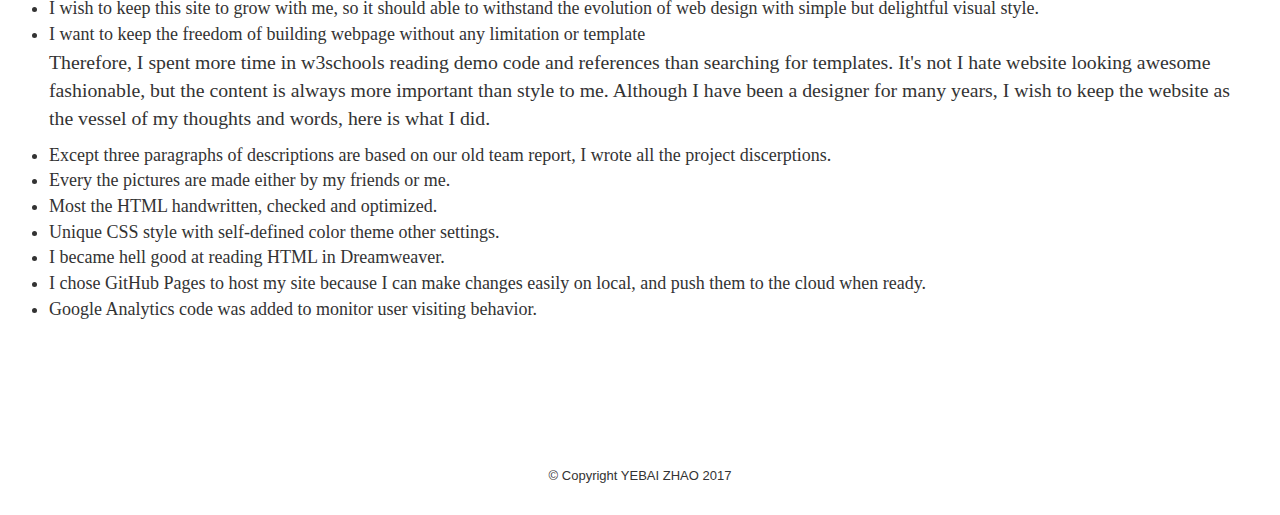
==== commit c257819c: "V 1.0.5" ====
--- a/about.html
+++ b/about.html
@@ -80,8 +80,9 @@
           <p>Dan Bricklin, the father of the spreadsheet, summarized at the end of his <a href="https://www.ted.com/talks/dan_bricklin_meet_the_inventor_of_the_electronic_spreadsheet">TedTalk</a> which works as a beacon for we the followers:</p>
           <blockquote>“… that you, too, should take your unique backgrounds, skills and needs. And build prototypes to discover and work out the key problems.  And through that, change the world.” </blockquote>
           <p>When Dan Bricklin was Harvard Business School in 1979, he put his knowledge in computer science into a program helping him calculate his MBA homework. Years later, it evolved into the first spreadsheet program named VisiCalc on Apple II. VisiCalc revolutionized how people process numeral data and became the killer app that introduced personal computer to every corner of this world. Almost every innovation is born from the spark of fields collision, so is this story.</p>
-          <p> I have a wide spread of interests, and I love crossovers. I spent my life in different subjects, cities, jobs and cultures. Yes, it has always been a pleasure to bring some new blood to somewhere new. My hands love holding screwdrivers, my nose loves the smell of solder, my ear loves the sound of motor and my eyes are sharp to colors and shapes, yet my brain is always open to the knowledge of the future. Everything is possible when there is a difference in entropy, that’s the second law of thermodynamics.*</p>
-          <sup> *Depends on how you understand it. :)</sup> </div>
+          <p> I have a wide spread of interests, and I love crossovers. I spent my life in different subjects, cities, jobs and cultures. Yes, it has always been a pleasure to bring some new blood to somewhere new. My hands love holding screwdrivers, my nose loves the smell of solder, my ear loves the sound of motor and my eyes are sharp to colors and shapes, yet my brain is always open to the knowledge of the future. I can use my diverse experience to create many possibilities, but I usually known as a responsible, down to earth, ingenious and thoughtful man. </p>
+		  <p>Every motion is made possible by the difference in entropy*, every creation is made by the collision of thoughts. Many of my projects were focusing on combining digital world with physical world, I do programming and hardware prototyping at the same time. I also love user study which our team use systematic technique to complete the iteration design process. The HCI project also taught me many usability research tools such as interviewing, data collection, controlled experiment and data analysis. With these skills, I can gather information more efficiently in the design process, and implement them with my own hands. </p>
+          <sup> *It’s one way to interpret the second law of thermodynamics.</sup> </div>
       </section>
       <hr>
       <section class="articleStyle" id="siteBuilding">
@@ -89,19 +90,23 @@
             <h2>Building this Site</h2>
             <div class="row">
               <img src="images/about/siteBuilding.jpg" class="img-responsive">
+              <br>
 		    </div>
+           
             <p>When I started building this website, I have little knowledge about HTML and CSS. I was better at JS from former projects involving inter-platform data transmitting. While there are many ready-to-use services like Wix.com and squarespace.com, and Adobe Muse allows you draw the page out, I picked the old name: Dreamweaver. This decision is made for several reasons:</p>
             <li>I want to learn CSS from the bottom to the top.</li>
             <li>I feel more comfortable to able to understand every part of my site, not borrowing templates and widgets from someone else.</li>
             <li>I don’t see this website as simply a portfolio or a for job-finding tool. This website is the place where I respect my team and myself for all the accomplishments we’ve achieved. </li>
-            <li>I want all my text, image, shape and color unique from others.</li>
+			<li>I want all my text, image, shape and color unique from others.</li>
             <li>I wish to keep this site to grow with me, so it should able to withstand the evolution of web design with simple but delightful visual style.</li>
+			<li>I want to keep the freedom of building webpage without any limitation or template</li>	
             <p>Therefore, I spent more time in w3schools reading demo code and references than searching for templates. It's not I hate website looking awesome fashionable, but the content is always more important than style to me. Although I have been a designer for many years, I wish to keep the website as the vessel of my thoughts and words, here is what I did.</p>
             <li>Except three paragraphs of descriptions are based on our old team report, I wrote all the project discerptions.</li>
             <li>Every the pictures are made either by my friends or me.</li>
             <li>Most the HTML handwritten, checked and optimized.</li>
             <li>Unique CSS style with self-defined color theme other settings.</li>
             <li>I became hell good at reading HTML in Dreamweaver.</li>	
+			<li>I chose GitHub Pages to host my site because I can make changes easily on local, and push them to the cloud when ready.</li>
 			<li>Google Analytics code was added to monitor user visiting behavior.</li>
         </div>
       </section>
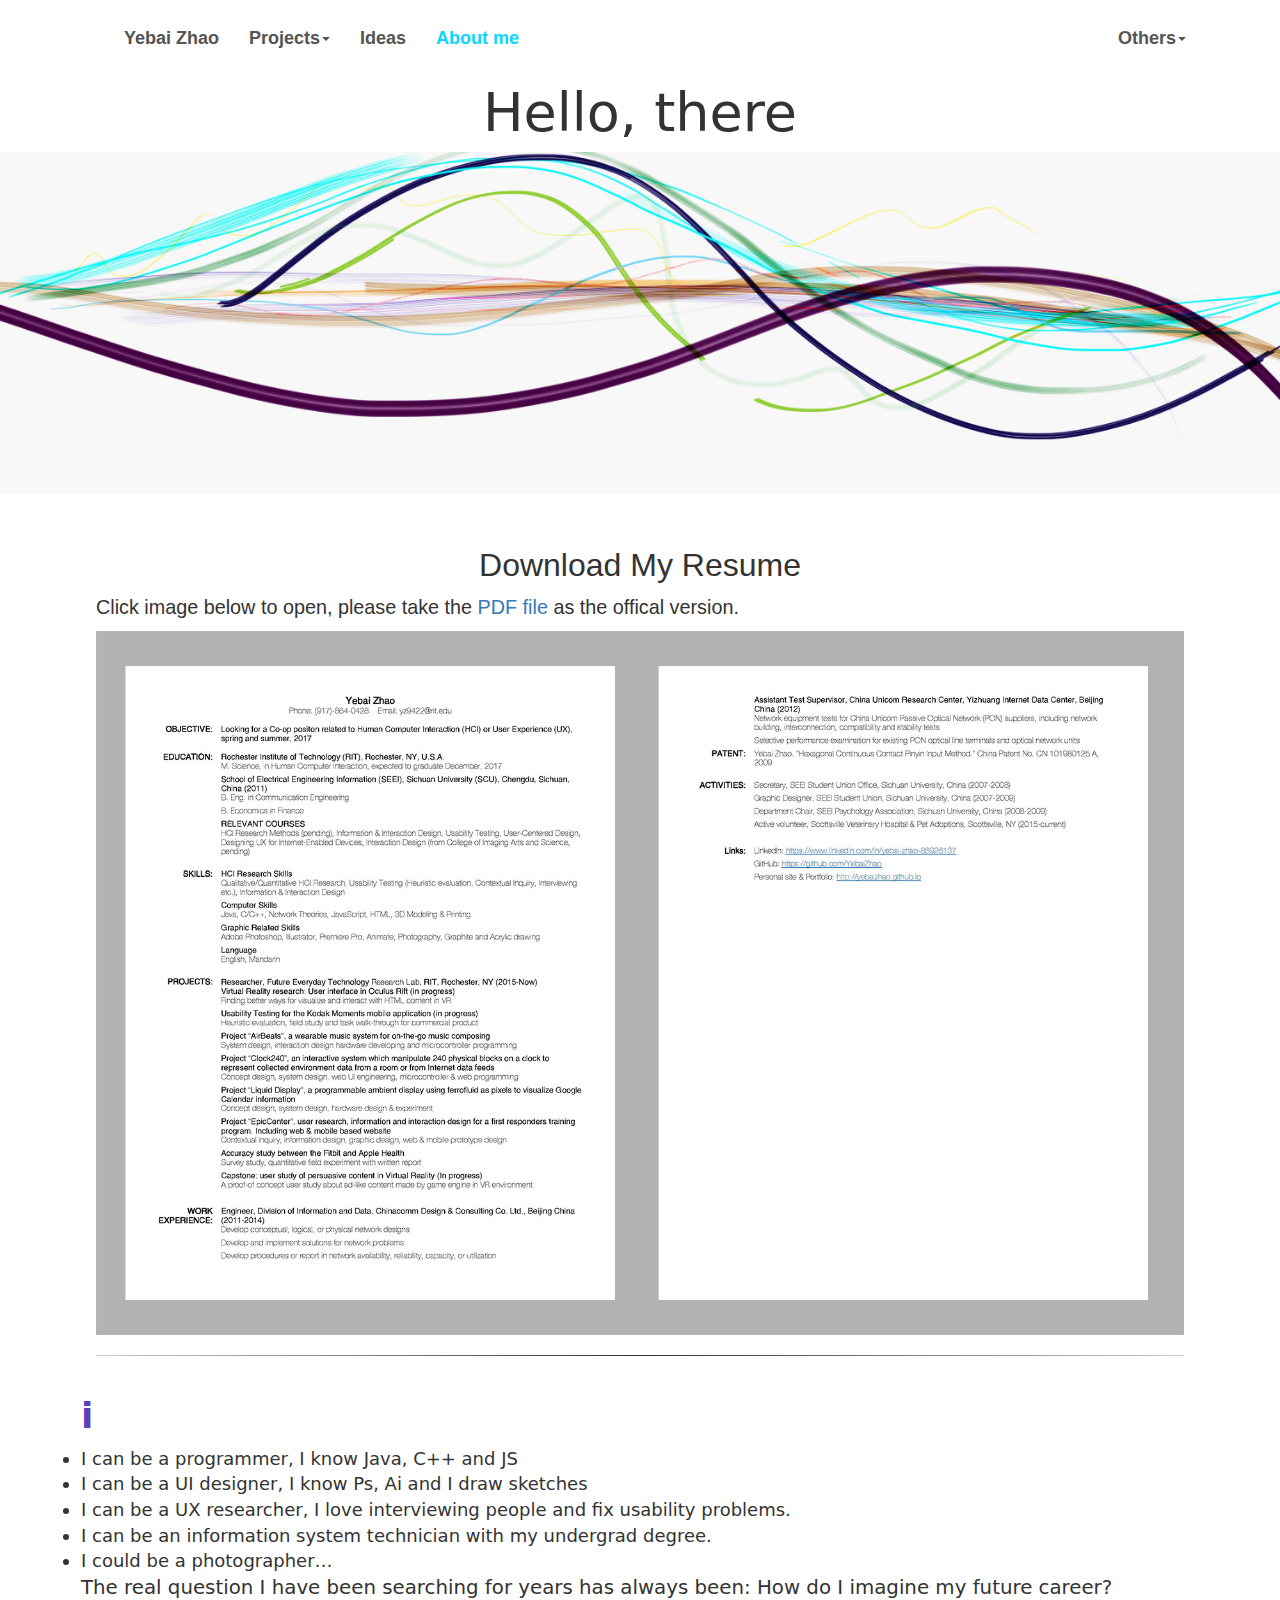
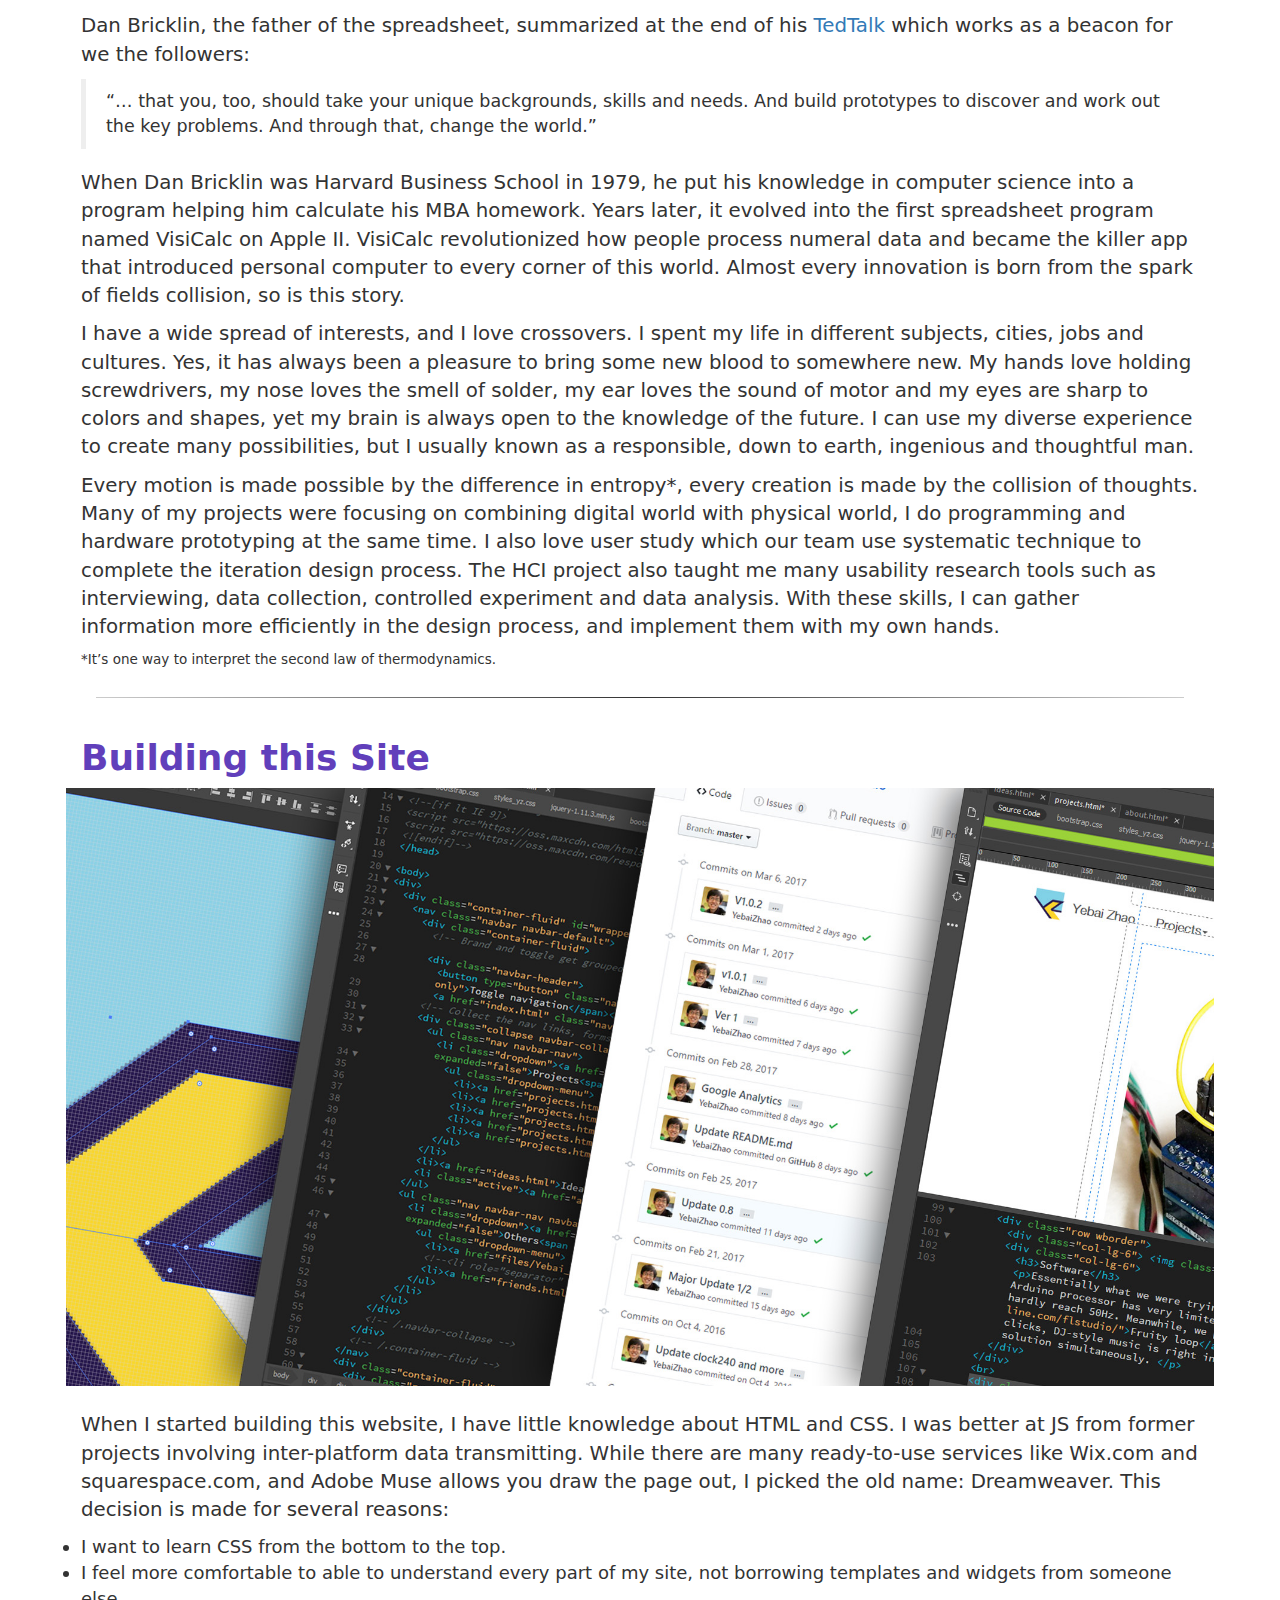
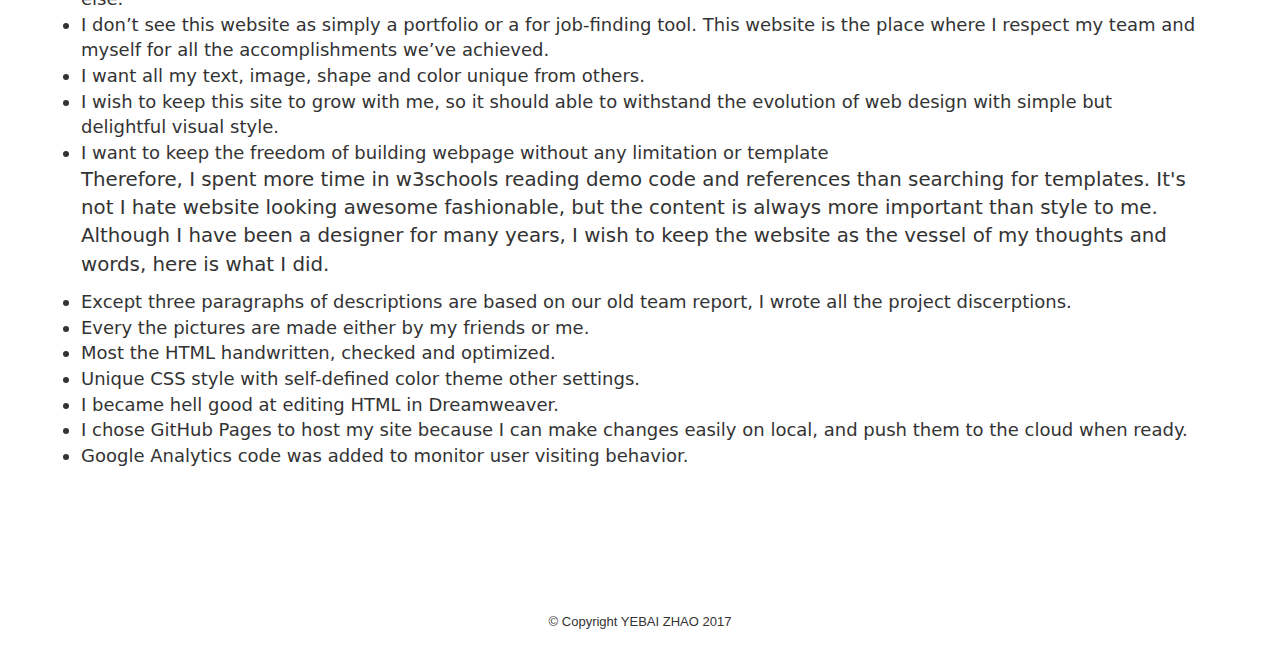
==== commit 43ffd60e: "V1.2,0" ====
--- a/about.html
+++ b/about.html
@@ -45,7 +45,7 @@
           <ul class="nav navbar-nav navbar-right">
             <li class="dropdown"><a href="#" class="dropdown-toggle" data-toggle="dropdown" role="button" aria-haspopup="true" aria-expanded="false">Others<span class="caret"></span></a>
               <ul class="dropdown-menu">
-                <li><a href="files/Yebai_Resume v5.pdf">Download Resume</a></li>
+                <li><a href="files/Yebai_Resume.pdf">Download Resume</a></li>
                 <!--<li role="separator" class="divider"></li> -->
                 <li><a href="friends.html">Friendly Links</a></li>
               </ul>
@@ -64,8 +64,8 @@
     <div id="main">
       <section id="resumeInAbout">
         <h3>Download My Resume</h3>
-        <p>Click image below to open, please take the PDF file as the offical version.</p>
-        <a href="files/Yebai_Resume v5.pdf"> <img src="images/resume_cover.jpg" class="img-responsive" > </a> 
+		  <p>Click image below to open, please take the <a href="files/Yebai_Resume.pdf">PDF file</a> as the offical version.</p>
+        <a href="files/Yebai_Resume.pdf"> <img src="images/resume_cover.jpg" class="img-responsive" > </a> 
       </section>
       <hr>
       <section class="articleStyle" id="monologue">
@@ -105,7 +105,7 @@
             <li>Every the pictures are made either by my friends or me.</li>
             <li>Most the HTML handwritten, checked and optimized.</li>
             <li>Unique CSS style with self-defined color theme other settings.</li>
-            <li>I became hell good at reading HTML in Dreamweaver.</li>	
+            <li>I became hell good at editing HTML in Dreamweaver.</li>	
 			<li>I chose GitHub Pages to host my site because I can make changes easily on local, and push them to the cloud when ready.</li>
 			<li>Google Analytics code was added to monitor user visiting behavior.</li>
         </div>
--- a/css/styles_yz.css
+++ b/css/styles_yz.css
@@ -115,7 +115,7 @@
 
 
 #main {
-	width: 90%;
+	width: 85%;
 	max-width: 1250px;
 	margin-left: auto;
 	margin-right: auto;
@@ -149,22 +149,31 @@
     background: #333;
     background-image: linear-gradient(to right, #ccc, #333, #ccc);
 }
-#main .thumbnail {
+
+#main #highlightsbox .thumbnail {
 	border-radius: 0px;
 	padding: 2px;
 	margin-top: 0px;
 	margin-left: 0px;
 	margin-right: 0px;
 	margin-bottom: 25px;
-}
-#main .thumbnail a{
+	transition: 0.3s;
+}
+#main #highlightsbox .thumbnail:hover {
+	box-shadow: 0 8px 16px 0 rgba(0,0,0,0.2);
+}
+#main #highlightsbox .thumbnail a{
 	text-decoration: none;
 	font-size: small;
 } 	
-#main .thumbnail a h3:hover, #main .thumbnail a p:hover{
+#main #highlightsbox .thumbnail a h3:hover, #main .thumbnail a p:hover{
 	text-decoration: none;
 	color: #05a9e6;
 }
+#main #highlightsbox .thumbnail a .img-responsive {
+	width: 100%;
+}
+
 #footer {
 	margin-top: 60px;
 	padding-top: 30px;
@@ -186,19 +195,13 @@
 }
 /*Articles use Serif font*/
 #main .articleStyle,  #main .articheStyle h1, #main .articleStyle h2{
-	font-family:Georgia, "Hoefler Text", "Liberation Serif", Times, "Times New Roman", "serif";
+	font-family: Segoe, "Segoe UI", "DejaVu Sans", "Trebuchet MS", Verdana, "sans-serif";
 	text-align: left;
 	
 }
 #friends{
 	text-align: left;
 }
-
-
-
-
-
-
 
 
 
@@ -244,3 +247,4 @@
   .affix + .container-fluid {
       padding-top: 70px;
   }
+
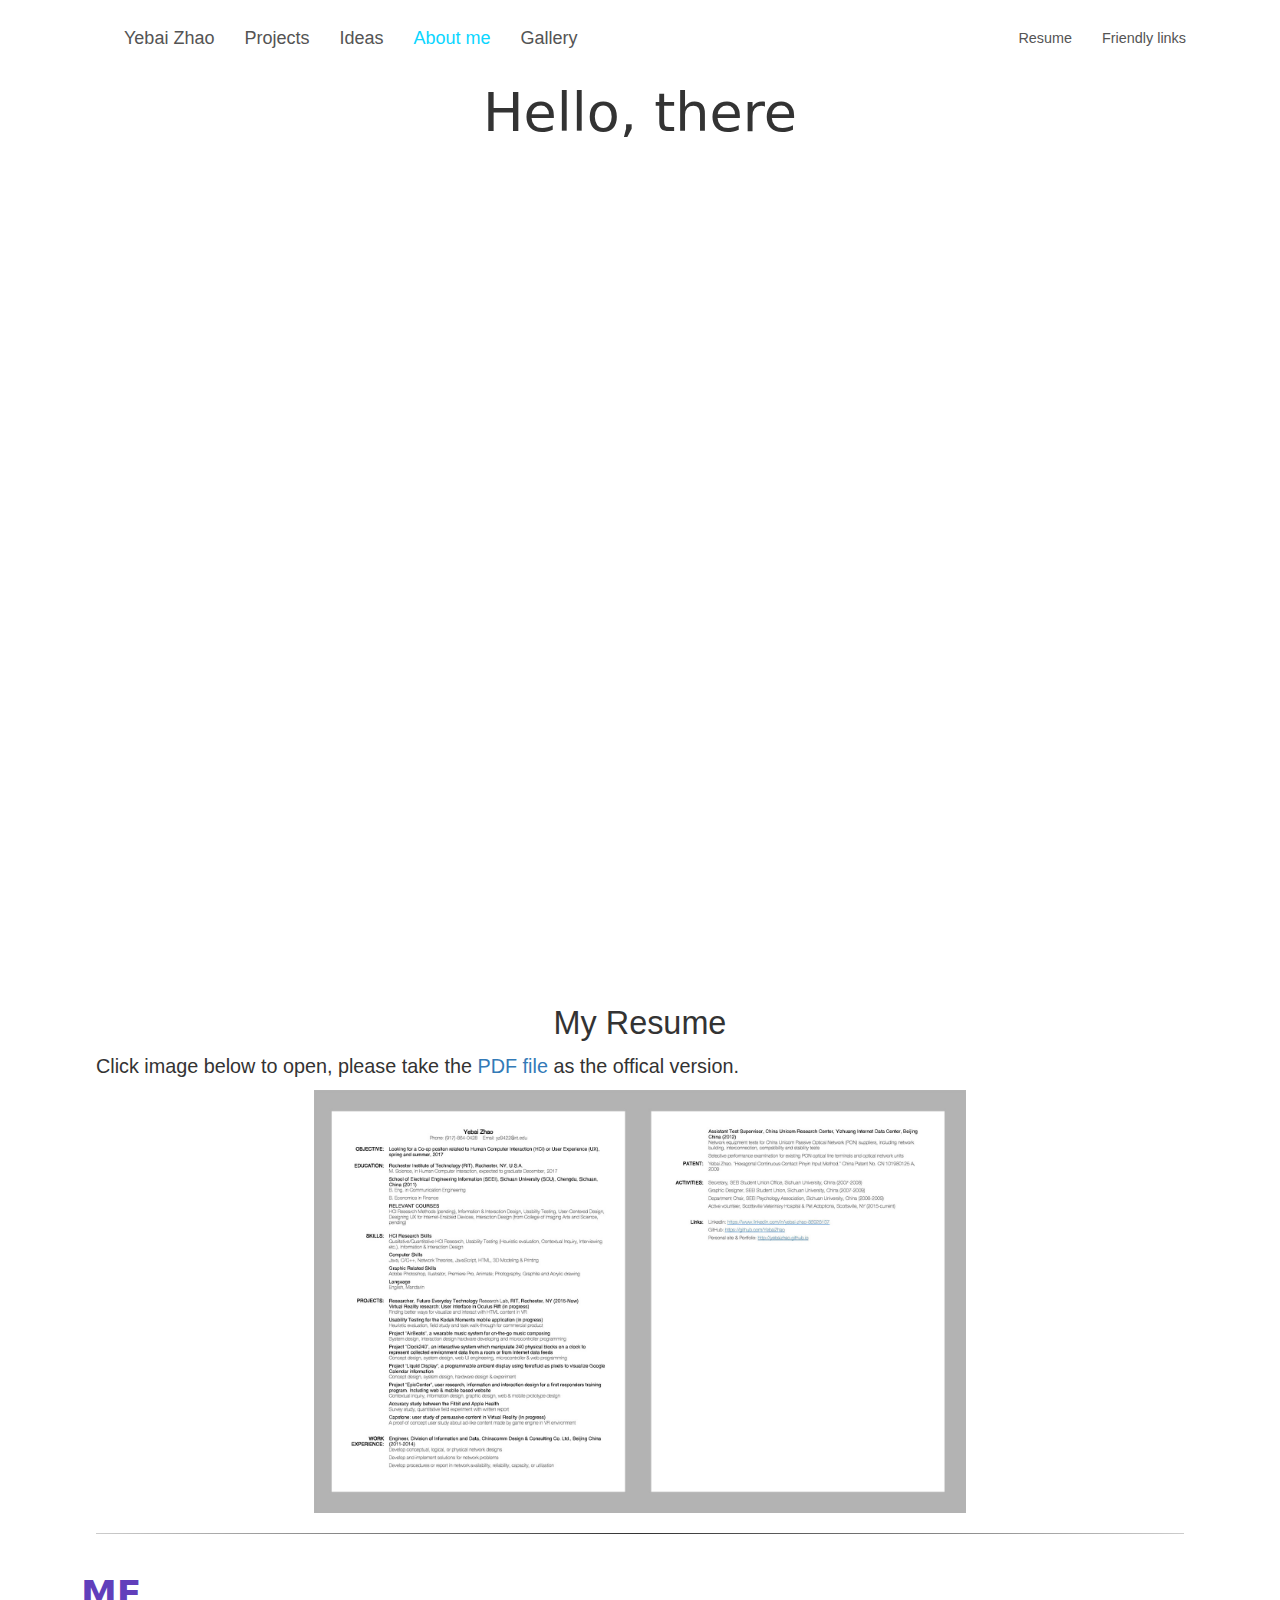
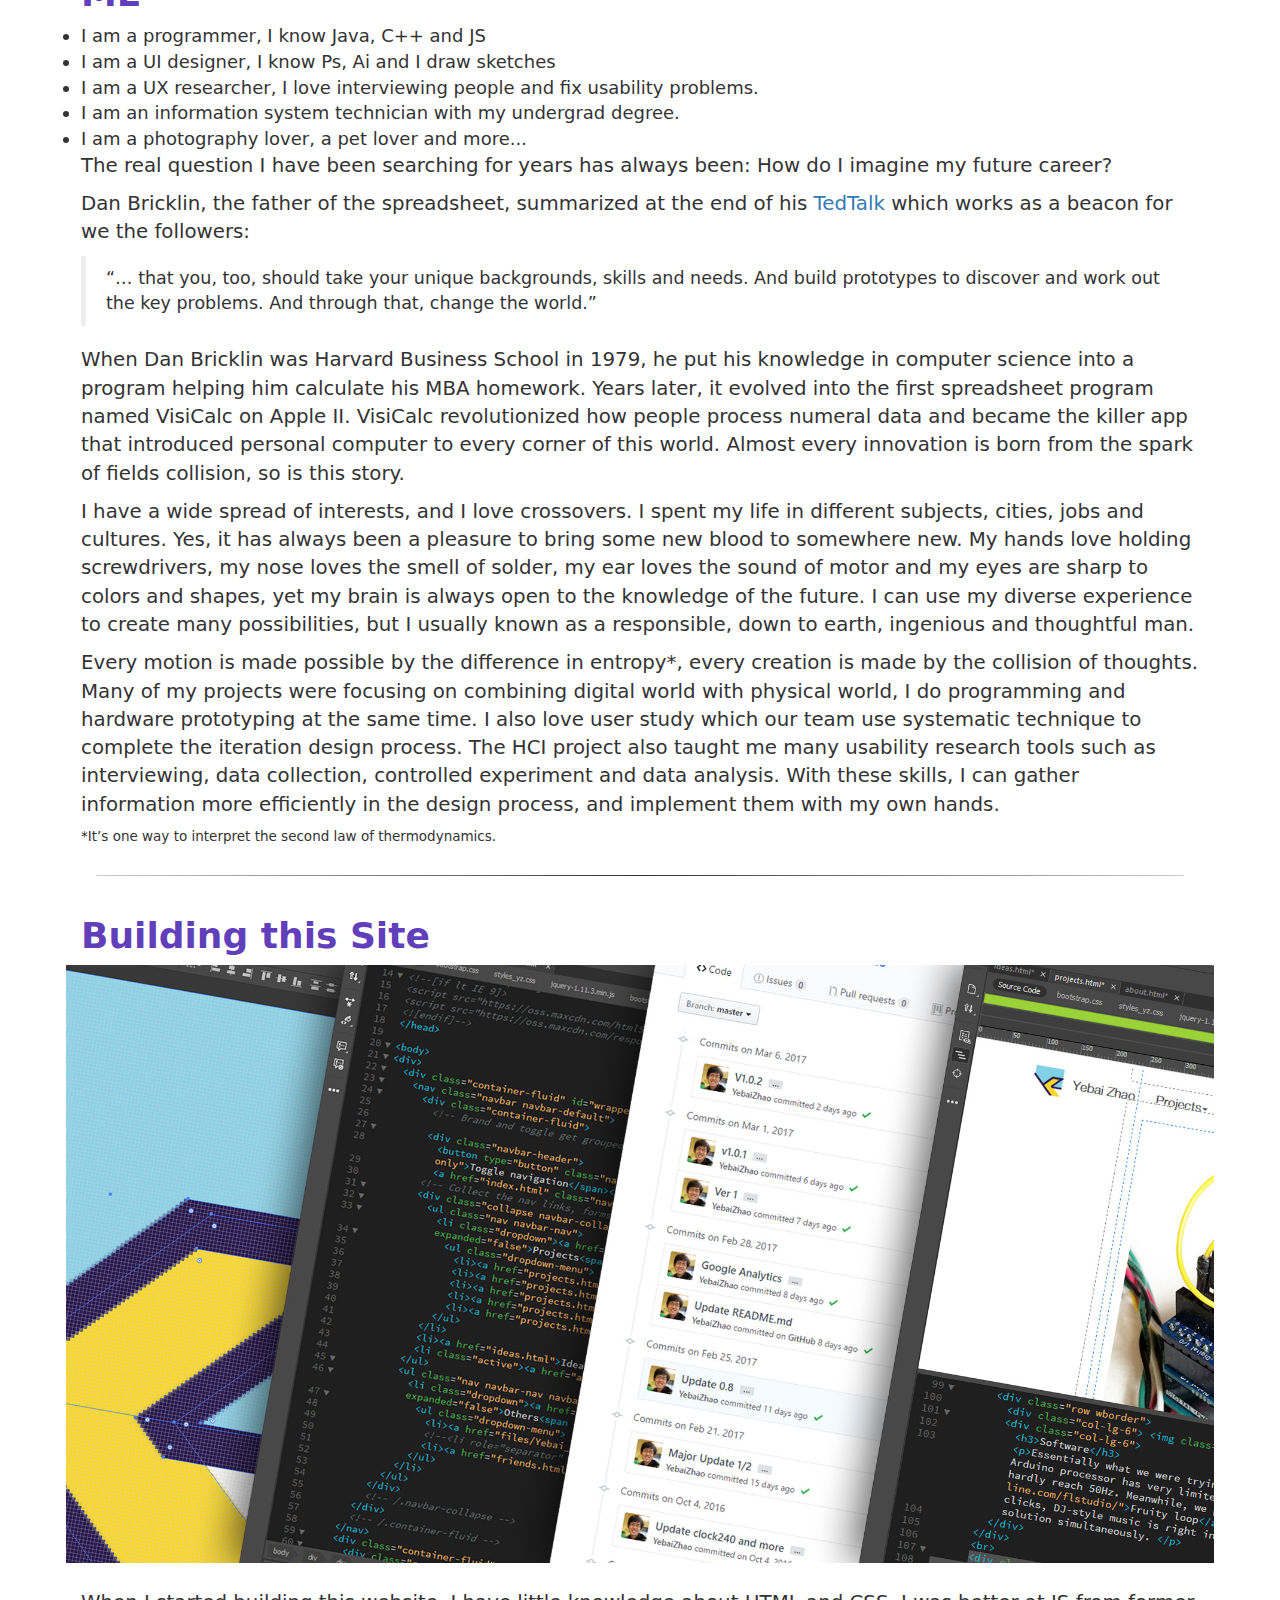
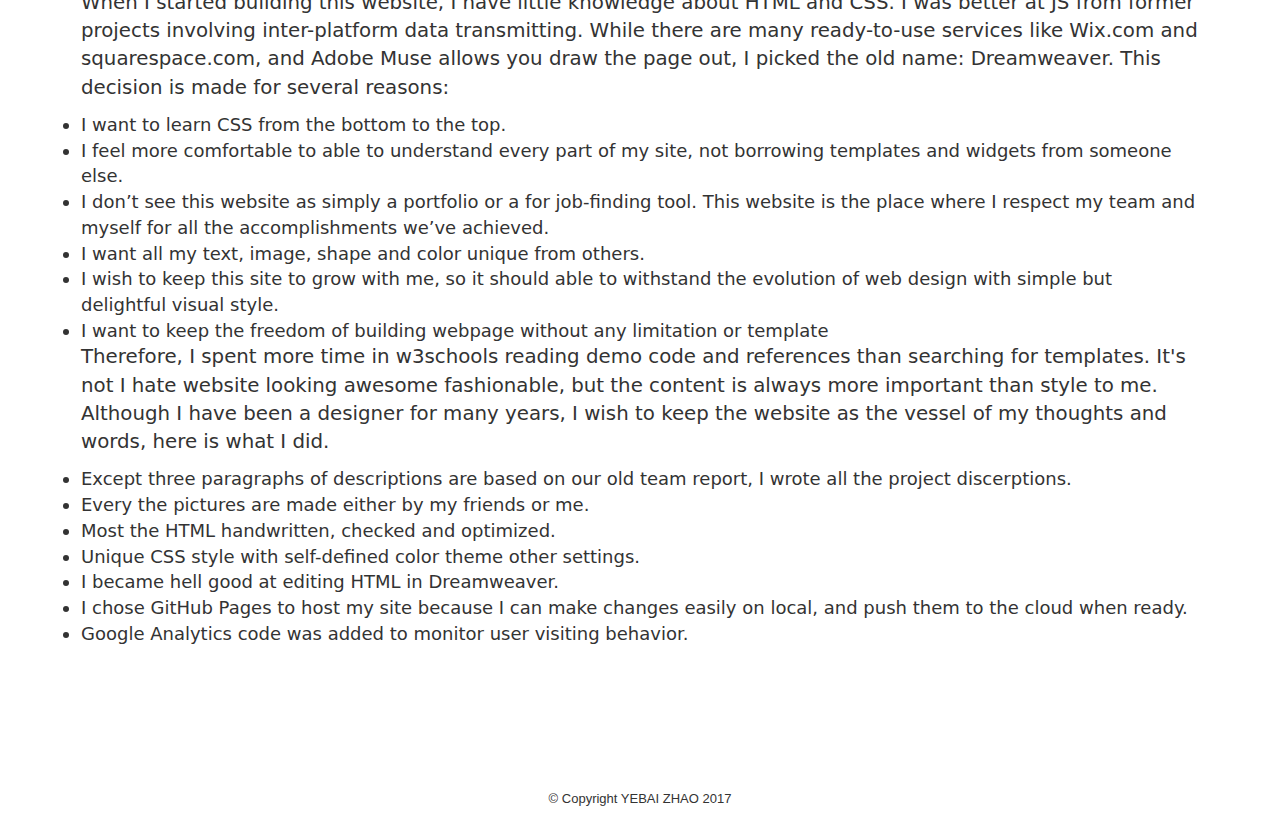
==== commit 68fe4678: "v.1.3.1" ====
--- a/about.html
+++ b/about.html
@@ -15,9 +15,75 @@
 <script src="https://oss.maxcdn.com/html5shiv/3.7.2/html5shiv.min.js"></script>
 <script src="https://oss.maxcdn.com/respond/1.4.2/respond.min.js"></script>
 <![endif]-->
+<script src="https://code.createjs.com/createjs-2015.11.26.min.js"></script>
+<script src="js/crossLines3.js"></script>
+<script>
+// Global Scripts
+	darkBlue2.gotoAndPlay(18);</script> 
+<script>
+var canvas, stage, exportRoot, anim_container, dom_overlay_container, fnStartAnimation;
+function init() {
+	canvas = document.getElementById("canvas");
+	anim_container = document.getElementById("animation_container");
+	dom_overlay_container = document.getElementById("dom_overlay_container");
+	var comp=AdobeAn.getComposition("C755E69007FE1E469DC0883A964E34E8");
+	var lib=comp.getLibrary();
+	handleComplete({},comp);
+}
+function handleComplete(evt,comp) {
+	//This function is always called, irrespective of the content. You can use the variable "stage" after it is created in token create_stage.
+	var lib=comp.getLibrary();
+	var ss=comp.getSpriteSheet();
+	exportRoot = new lib.crossLines3();
+	stage = new lib.Stage(canvas);
+	stage.addChild(exportRoot);	
+	//Registers the "tick" event listener.
+	fnStartAnimation = function() {
+		createjs.Ticker.setFPS(lib.properties.fps);
+		createjs.Ticker.addEventListener("tick", stage);
+	}	    
+	//Code to support hidpi screens and responsive scaling.
+	function makeResponsive(isResp, respDim, isScale, scaleType) {		
+		var lastW, lastH, lastS=1;		
+		window.addEventListener('resize', resizeCanvas);		
+		resizeCanvas();		
+		function resizeCanvas() {			
+			var w = lib.properties.width, h = lib.properties.height;			
+			var iw = window.innerWidth, ih=window.innerHeight;			
+			var pRatio = window.devicePixelRatio || 1, xRatio=iw/w, yRatio=ih/h, sRatio=1;			
+			if(isResp) {                
+				if((respDim=='width'&&lastW==iw) || (respDim=='height'&&lastH==ih)) {                    
+					sRatio = lastS;                
+				}				
+				else if(!isScale) {					
+					if(iw<w || ih<h)						
+						sRatio = Math.min(xRatio, yRatio);				
+				}				
+				else if(scaleType==1) {					
+					sRatio = Math.min(xRatio, yRatio);				
+				}				
+				else if(scaleType==2) {					
+					sRatio = Math.max(xRatio, yRatio);				
+				}			
+			}			
+			canvas.width = w*pRatio*sRatio;			
+			canvas.height = h*pRatio*sRatio;
+			canvas.style.width = dom_overlay_container.style.width = anim_container.style.width =  w*sRatio+'px';				
+			canvas.style.height = anim_container.style.height = dom_overlay_container.style.height = h*sRatio+'px';
+			stage.scaleX = pRatio*sRatio;			
+			stage.scaleY = pRatio*sRatio;			
+			lastW = iw; lastH = ih; lastS = sRatio;		
+		}
+	}
+	makeResponsive(true,'both',true,1);	
+	AdobeAn.compositionLoaded(lib.properties.id);
+	fnStartAnimation();
+}
+</script>
+
 </head>
 
-<body>
+<body onload="init();">
 <div>
   <div class="container-fluid" id="wrapper">
     <nav class="navbar navbar-default">
@@ -28,30 +94,18 @@
           <button type="button" class="navbar-toggle collapsed" data-toggle="collapse" data-target="#defaultNavbar1" aria-expanded="false"><span class="sr-only">Toggle navigation</span><span class="icon-bar"></span><span class="icon-bar"></span><span class="icon-bar"></span></button>
           <a href="index.html" class="navbar-brand">Yebai Zhao</a></div>
         <!-- Collect the nav links, forms, and other content for toggling -->
-        <div class="collapse navbar-collapse" id="defaultNavbar1">
-          <ul class="nav navbar-nav">
-            <li class="dropdown"><a href="#" class="dropdown-toggle" data-toggle="dropdown" role="button" aria-haspopup="true" aria-expanded="false">Projects<span class="caret"></span></a>
-              <ul class="dropdown-menu">
-                <li><a href="projects.html#airbeats">AirBeats</a></li>
-                <li><a href="projects.html#Usability Testing">Usability Testing</a></li>
-                <li><a href="projects.html#clock240">Clock240</a></li>
-                <li><a href="projects.html#Liquid Display">Liquid Display</a></li>
-                <li><a href="projects.html#epicenter">EpicCenter</a></li>
-              </ul>
-            </li>
-            <li><a href="ideas.html">Ideas</a></li>
-            <li class="active"><a href="about.html">About me</a></li>
-          </ul>
-          <ul class="nav navbar-nav navbar-right">
-            <li class="dropdown"><a href="#" class="dropdown-toggle" data-toggle="dropdown" role="button" aria-haspopup="true" aria-expanded="false">Others<span class="caret"></span></a>
-              <ul class="dropdown-menu">
-                <li><a href="files/Yebai_Resume.pdf">Download Resume</a></li>
-                <!--<li role="separator" class="divider"></li> -->
-                <li><a href="friends.html">Friendly Links</a></li>
-              </ul>
-            </li>
-          </ul>
-        </div>
+      <div class="collapse navbar-collapse" id="defaultNavbar1">
+        <ul class="nav navbar-nav">
+          <li><a href="projects.html">Projects</a></li>
+          <li><a href="ideas.html">Ideas</a></li>
+          <li class="active"><a href="#">About me</a></li>
+          <li><a href="gallery.html">Gallery</a></li>
+        </ul>
+        <ul class="nav navbar-nav navbar-right">
+       	  <li><a href="files/Yebai_Resume.pdf">Resume</a></li>
+		  <li><a href="friends.html">Friendly links</a></li>
+        </ul>
+      </div>
         <!-- /.navbar-collapse --> 
       </div>
       <!-- /.container-fluid --> 
@@ -59,55 +113,55 @@
     <div class="container-fluid">
       <div class="row" id="heroimage">
         <h1>Hello, there</h1>
-        <img src="images/wave.jpg" class="img-responsive" alt="welcome image"> </div>
+        <div id="animation_container" style="background-color:rgba(255, 255, 255, 1.00); width:3000px; height:800px">
+          <canvas id="canvas" width="3000" height="800" style="position: absolute; display: block; background-color:rgba(255, 255, 255, 1.00);"></canvas>
+          <div id="dom_overlay_container" style="pointer-events:none; overflow:hidden; width:3000px; height:800px; position: absolute; left: 0px; top: 0px; display: block;"> </div>
+        </div>
+      </div>
     </div>
     <div id="main">
       <section id="resumeInAbout">
-        <h3>Download My Resume</h3>
-		  <p>Click image below to open, please take the <a href="files/Yebai_Resume.pdf">PDF file</a> as the offical version.</p>
-        <a href="files/Yebai_Resume.pdf"> <img src="images/resume_cover.jpg" class="img-responsive" > </a> 
-      </section>
+        <h3>My Resume</h3>
+        <p>Click image below to open, please take the <a href="files/Yebai_Resume.pdf">PDF file</a> as the offical version.</p>
+        <a href="files/Yebai_Resume.pdf"> <img src="images/resume_cover.jpg" class="img-responsive" style="padding-right: 20%;padding-left: 20%" > </a> </section>
       <hr>
       <section class="articleStyle" id="monologue">
         <div class="row">
-          <h2>i</h2>
-          <li>I can be a programmer, I know Java, C++ and JS</li>
-          <li>I can be a UI designer, I know Ps, Ai and I draw sketches</li>
-          <li>I can be a UX researcher, I love interviewing people and fix usability problems.</li>
-          <li>I can be an information system technician with my undergrad degree.</li>
-          <li>I could be a photographer…</li>
+          <h2>ME</h2>
+          <li>I am a programmer, I know Java, C++ and JS</li>
+          <li>I am a UI designer, I know Ps, Ai and I draw sketches</li>
+          <li>I am a UX researcher, I love interviewing people and fix usability problems.</li>
+          <li>I am an information system technician with my undergrad degree.</li>
+          <li>I am a photography lover, a pet lover and more...</li>
           <p>The real question I have been searching for years has always been: How do I imagine my future career?</p>
           <p>Dan Bricklin, the father of the spreadsheet, summarized at the end of his <a href="https://www.ted.com/talks/dan_bricklin_meet_the_inventor_of_the_electronic_spreadsheet">TedTalk</a> which works as a beacon for we the followers:</p>
           <blockquote>“… that you, too, should take your unique backgrounds, skills and needs. And build prototypes to discover and work out the key problems.  And through that, change the world.” </blockquote>
           <p>When Dan Bricklin was Harvard Business School in 1979, he put his knowledge in computer science into a program helping him calculate his MBA homework. Years later, it evolved into the first spreadsheet program named VisiCalc on Apple II. VisiCalc revolutionized how people process numeral data and became the killer app that introduced personal computer to every corner of this world. Almost every innovation is born from the spark of fields collision, so is this story.</p>
           <p> I have a wide spread of interests, and I love crossovers. I spent my life in different subjects, cities, jobs and cultures. Yes, it has always been a pleasure to bring some new blood to somewhere new. My hands love holding screwdrivers, my nose loves the smell of solder, my ear loves the sound of motor and my eyes are sharp to colors and shapes, yet my brain is always open to the knowledge of the future. I can use my diverse experience to create many possibilities, but I usually known as a responsible, down to earth, ingenious and thoughtful man. </p>
-		  <p>Every motion is made possible by the difference in entropy*, every creation is made by the collision of thoughts. Many of my projects were focusing on combining digital world with physical world, I do programming and hardware prototyping at the same time. I also love user study which our team use systematic technique to complete the iteration design process. The HCI project also taught me many usability research tools such as interviewing, data collection, controlled experiment and data analysis. With these skills, I can gather information more efficiently in the design process, and implement them with my own hands. </p>
+          <p>Every motion is made possible by the difference in entropy*, every creation is made by the collision of thoughts. Many of my projects were focusing on combining digital world with physical world, I do programming and hardware prototyping at the same time. I also love user study which our team use systematic technique to complete the iteration design process. The HCI project also taught me many usability research tools such as interviewing, data collection, controlled experiment and data analysis. With these skills, I can gather information more efficiently in the design process, and implement them with my own hands. </p>
           <sup> *It’s one way to interpret the second law of thermodynamics.</sup> </div>
       </section>
       <hr>
       <section class="articleStyle" id="siteBuilding">
         <div class="row">
-            <h2>Building this Site</h2>
-            <div class="row">
-              <img src="images/about/siteBuilding.jpg" class="img-responsive">
-              <br>
-		    </div>
-           
-            <p>When I started building this website, I have little knowledge about HTML and CSS. I was better at JS from former projects involving inter-platform data transmitting. While there are many ready-to-use services like Wix.com and squarespace.com, and Adobe Muse allows you draw the page out, I picked the old name: Dreamweaver. This decision is made for several reasons:</p>
-            <li>I want to learn CSS from the bottom to the top.</li>
-            <li>I feel more comfortable to able to understand every part of my site, not borrowing templates and widgets from someone else.</li>
-            <li>I don’t see this website as simply a portfolio or a for job-finding tool. This website is the place where I respect my team and myself for all the accomplishments we’ve achieved. </li>
-			<li>I want all my text, image, shape and color unique from others.</li>
-            <li>I wish to keep this site to grow with me, so it should able to withstand the evolution of web design with simple but delightful visual style.</li>
-			<li>I want to keep the freedom of building webpage without any limitation or template</li>	
-            <p>Therefore, I spent more time in w3schools reading demo code and references than searching for templates. It's not I hate website looking awesome fashionable, but the content is always more important than style to me. Although I have been a designer for many years, I wish to keep the website as the vessel of my thoughts and words, here is what I did.</p>
-            <li>Except three paragraphs of descriptions are based on our old team report, I wrote all the project discerptions.</li>
-            <li>Every the pictures are made either by my friends or me.</li>
-            <li>Most the HTML handwritten, checked and optimized.</li>
-            <li>Unique CSS style with self-defined color theme other settings.</li>
-            <li>I became hell good at editing HTML in Dreamweaver.</li>	
-			<li>I chose GitHub Pages to host my site because I can make changes easily on local, and push them to the cloud when ready.</li>
-			<li>Google Analytics code was added to monitor user visiting behavior.</li>
+          <h2>Building this Site</h2>
+          <div class="row"> <img src="images/about/siteBuilding.jpg" class="img-responsive"> <br>
+          </div>
+          <p>When I started building this website, I have little knowledge about HTML and CSS. I was better at JS from former projects involving inter-platform data transmitting. While there are many ready-to-use services like Wix.com and squarespace.com, and Adobe Muse allows you draw the page out, I picked the old name: Dreamweaver. This decision is made for several reasons:</p>
+          <li>I want to learn CSS from the bottom to the top.</li>
+          <li>I feel more comfortable to able to understand every part of my site, not borrowing templates and widgets from someone else.</li>
+          <li>I don’t see this website as simply a portfolio or a for job-finding tool. This website is the place where I respect my team and myself for all the accomplishments we’ve achieved. </li>
+          <li>I want all my text, image, shape and color unique from others.</li>
+          <li>I wish to keep this site to grow with me, so it should able to withstand the evolution of web design with simple but delightful visual style.</li>
+          <li>I want to keep the freedom of building webpage without any limitation or template</li>
+          <p>Therefore, I spent more time in w3schools reading demo code and references than searching for templates. It's not I hate website looking awesome fashionable, but the content is always more important than style to me. Although I have been a designer for many years, I wish to keep the website as the vessel of my thoughts and words, here is what I did.</p>
+          <li>Except three paragraphs of descriptions are based on our old team report, I wrote all the project discerptions.</li>
+          <li>Every the pictures are made either by my friends or me.</li>
+          <li>Most the HTML handwritten, checked and optimized.</li>
+          <li>Unique CSS style with self-defined color theme other settings.</li>
+          <li>I became hell good at editing HTML in Dreamweaver.</li>
+          <li>I chose GitHub Pages to host my site because I can make changes easily on local, and push them to the cloud when ready.</li>
+          <li>Google Analytics code was added to monitor user visiting behavior.</li>
         </div>
       </section>
     </div>
@@ -116,6 +170,7 @@
 <footer id="footer">&copy; Copyright YEBAI ZHAO	2017</footer>
 <script src="js/jquery-1.11.3.min.js"></script> 
 <script src="js/bootstrap.js"></script> 
-<script src="js/googleAnalytics.js"></script>
+<script src="js/googleAnalytics.js"></script> 
+
 </body>
 </html>
--- a/css/styles_yz.css
+++ b/css/styles_yz.css
@@ -1,7 +1,8 @@
 @charset "UTF-8";
 body{
-	font-family:Gotham, "Helvetica Neue", Helvetica, Arial, sans-serif;
+	font-family: "Helvetica Neue", Helvetica, Gotham, Arial, sans-serif;
 	font-size:large;
+	font-weight: 300;
 }
 #wrapper {
 	padding: 0 0 0 0;
@@ -122,9 +123,10 @@
 	margin-top: 3em;
 	margin-bottom: 3em;
 	text-align:center;
+	font-weight: 300;
 }
 #main h3 {
-	font-size: xx-large;
+	font-size: 1.8em;
 }
 #main h2  {
 	font-weight: bold;
@@ -136,7 +138,7 @@
 	font-family: Segoe, "Segoe UI", "DejaVu Sans", "Trebuchet MS", Verdana, sans-serif;
 	font-weight: bold;
 	color: #007DCD;
-	font-size: large;
+	font-size: 1.8em;
 }
 #main p {
 	font-size: 1.1em;
@@ -233,12 +235,20 @@
 #heroimage h1 {
 	font-size: 2.5 em;
 }
+	
+	.nav.navbar-nav.navbar-right a {
+	font-size: 0.8em;
+}
 }
 
 @media (min-width:1200px){
 	#heroimage h1 {
 	font-size: 3em;
 }
+.nav.navbar-nav.navbar-right a {
+	font-size: 0.8em;
+}
+
 }
 
   .affix {
@@ -247,4 +257,3 @@
   .affix + .container-fluid {
       padding-top: 70px;
   }
-
